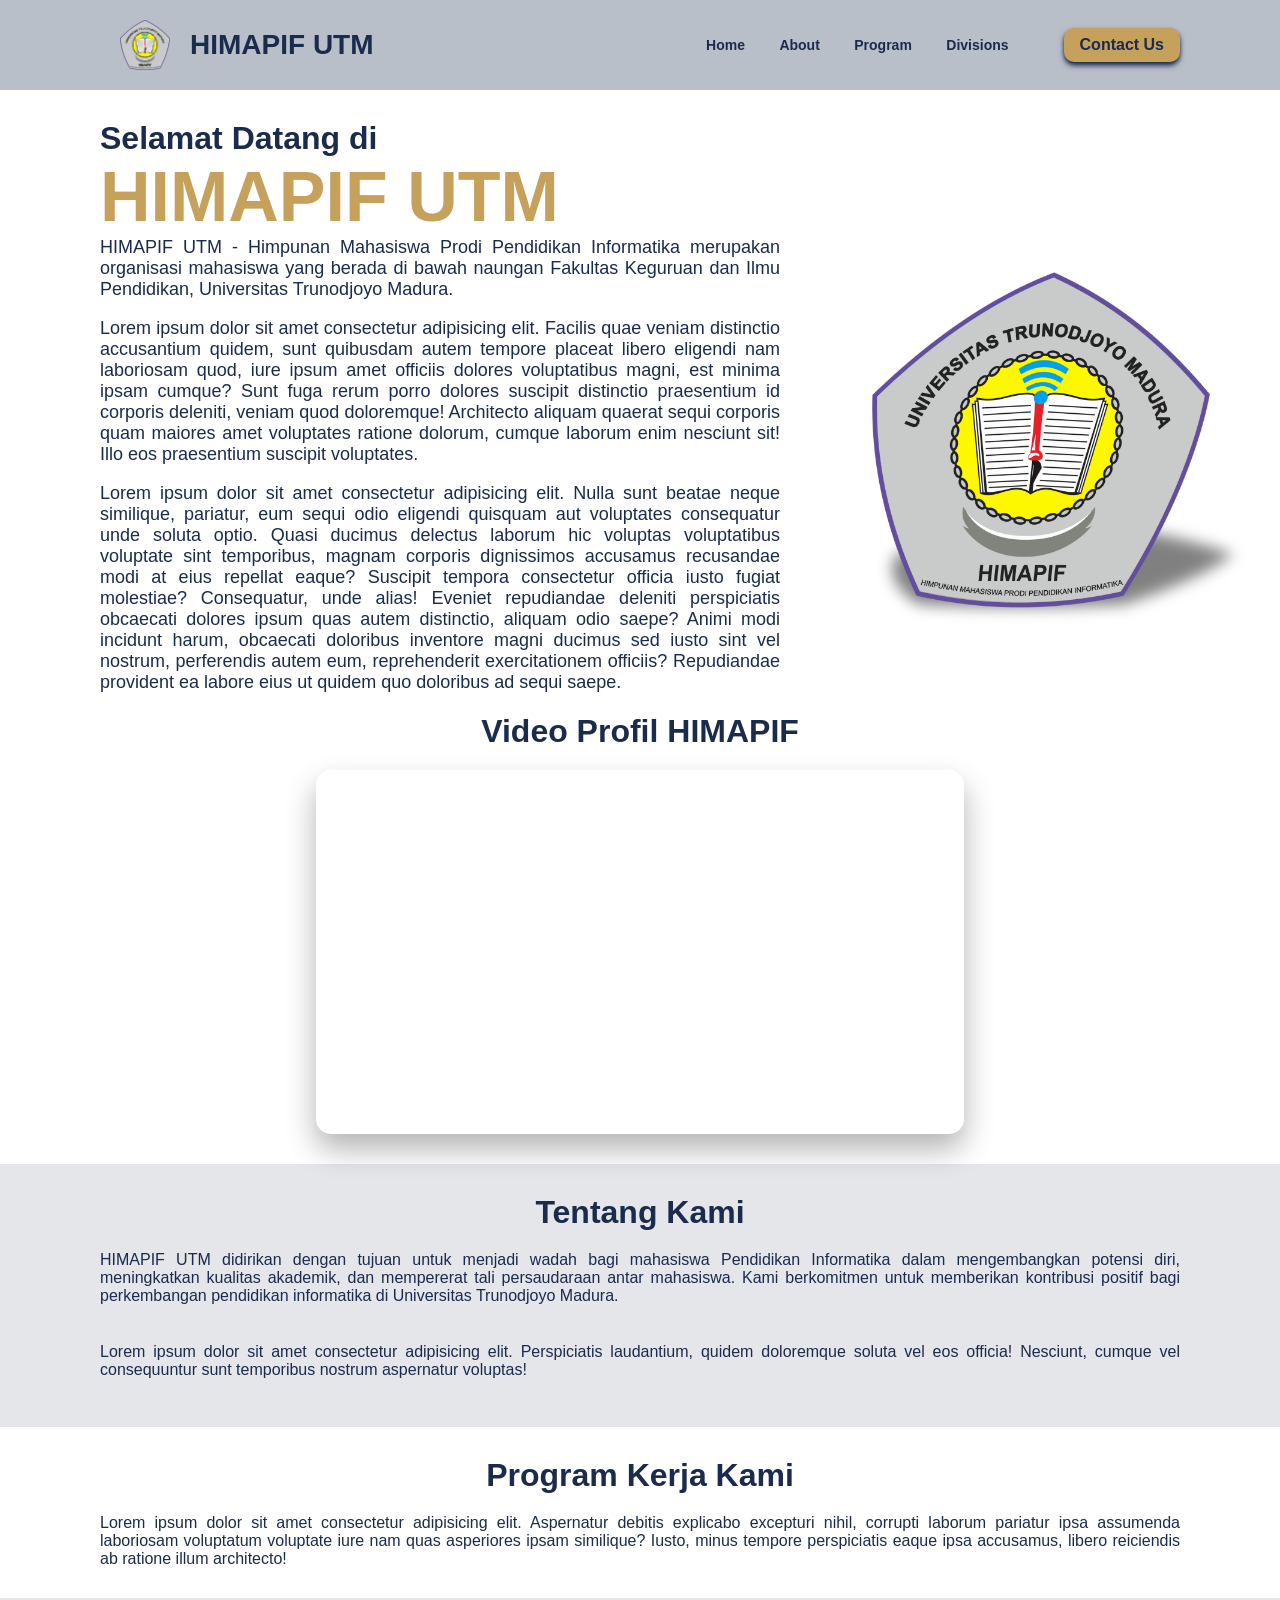
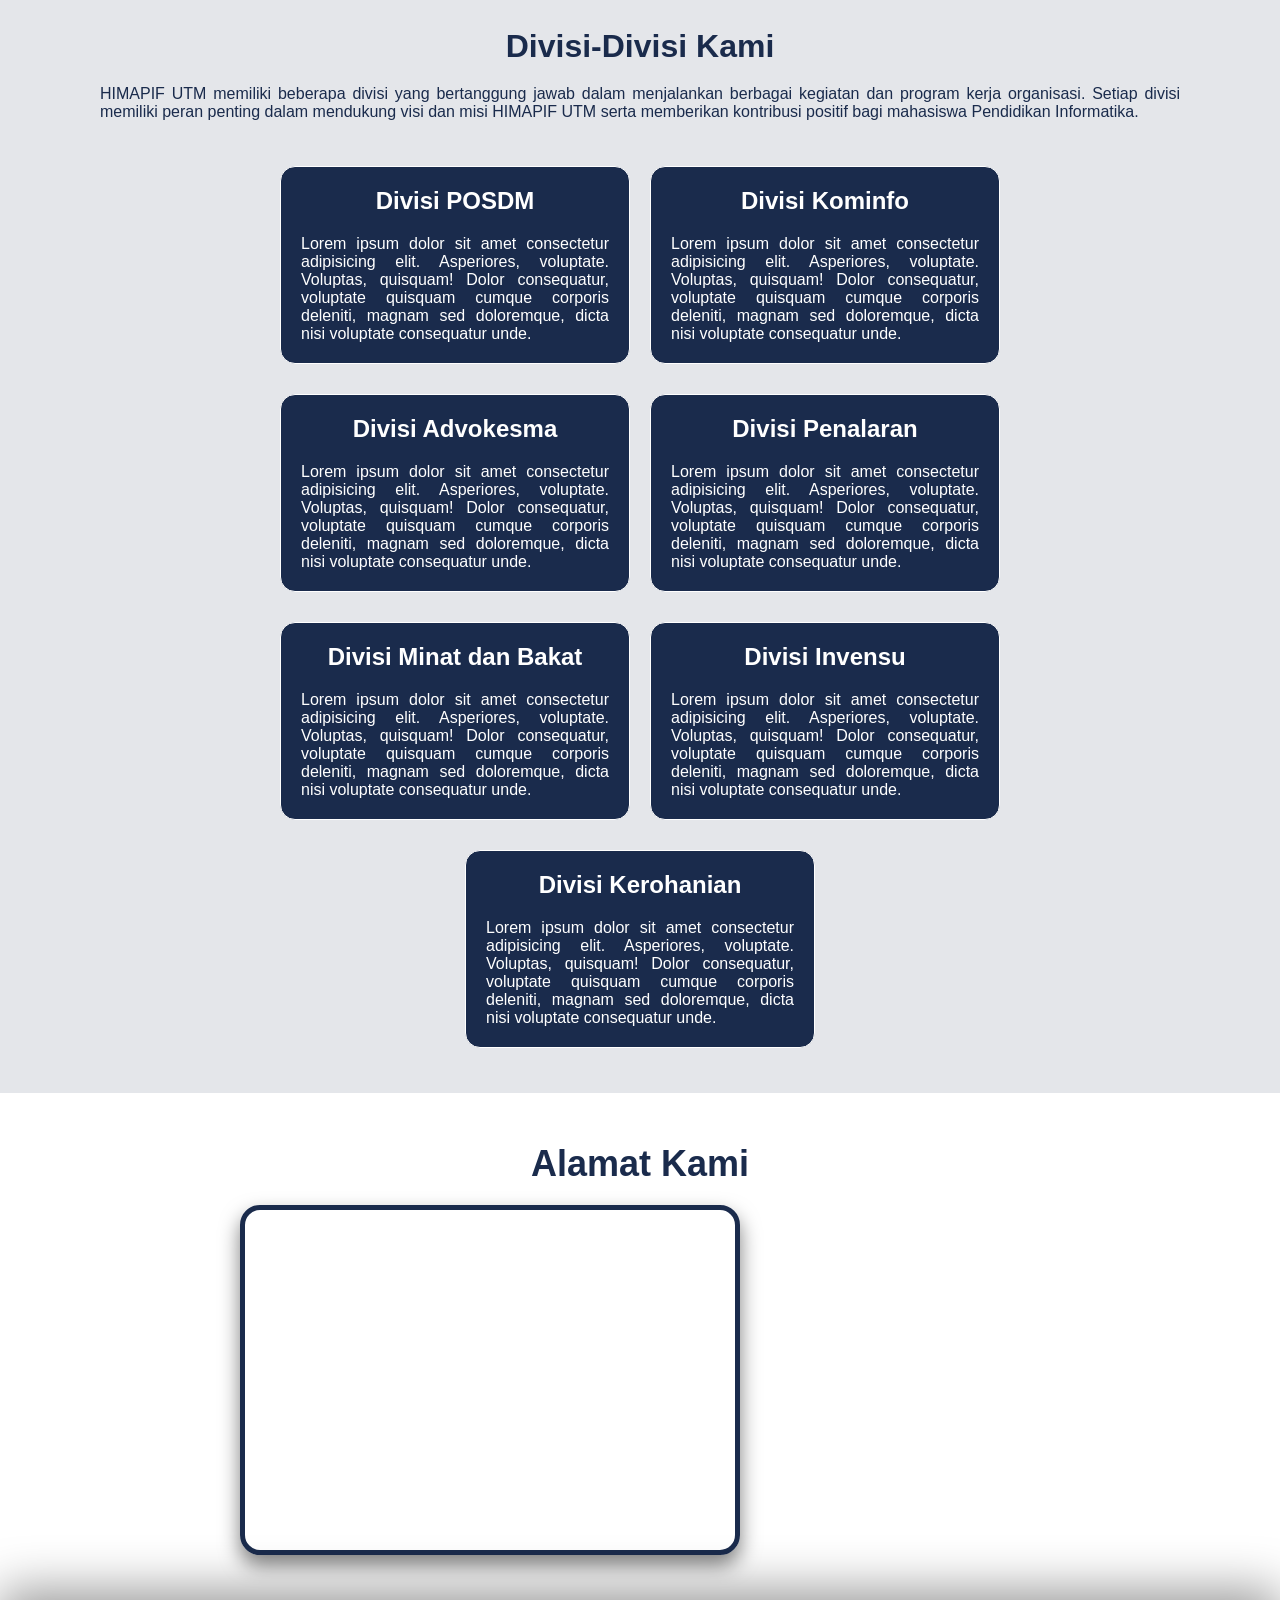
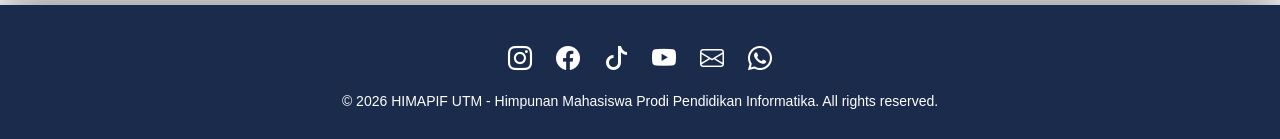
==== index.html @ b0aa42b1 "website himapif" ====
<!DOCTYPE html>
<html lang="en">

<head>
  <meta charset="UTF-8">
  <meta name="viewport" content="width=device-width, initial-scale=1.0">
  <title>HIMAPIF UTM</title>
  <link rel="icon" type="image/png" href="pict/HIMAPIF.png">
  <link rel="stylesheet" href="styles.css">
  <link rel="stylesheet" href="https://cdn.jsdelivr.net/npm/bootstrap-icons@1.13.1/font/bootstrap-icons.min.css">
</head>

<body>
  <!-- Header -->
  <header>
    <img src="pict/HIMAPIF.png" alt="Logo HIMAPIF">
    <a href="#home" class="logo">HIMAPIF UTM</a>
    <nav>
      <ul>
        <li><a href="#home">Home</a></li>
        <li><a href="#about">About</a></li>
        <li><a href="#program">Program</a></li>
        <li><a href="#division" class="li-right">Divisions</a></li>
        <i class="bi bi-list"></i>
      </ul>
    </nav>
    <a href="#contact" class="contact-btn">Contact Us</a>
  </header>

  <!-- Welcome Section -->
  <section id="home" class="sect-welcome">
    <div class="cont-welcome">
      <h1 class="welcome">Selamat Datang di</h1>
      <h1 class="main">HIMAPIF UTM</h1>
      <img src="pict/3D - HIMAPIF.png" alt="Logo HIMAPIF 3D" class="logo-3d">
      <p class="main-description">HIMAPIF UTM - Himpunan Mahasiswa Prodi Pendidikan Informatika merupakan organisasi mahasiswa yang berada di
        bawah naungan Fakultas Keguruan dan Ilmu Pendidikan, Universitas Trunodjoyo Madura. </p>
        <br>
      <p class="main-description-2">Lorem ipsum dolor sit amet consectetur adipisicing elit. Facilis quae veniam distinctio accusantium quidem,
        sunt quibusdam autem tempore placeat libero eligendi nam laboriosam quod, iure ipsum amet officiis dolores
        voluptatibus magni, est minima ipsam cumque? Sunt fuga rerum porro dolores suscipit distinctio praesentium id
        corporis deleniti, veniam quod doloremque! Architecto aliquam quaerat sequi corporis quam maiores amet
        voluptates ratione dolorum, cumque laborum enim nesciunt sit! Illo eos praesentium suscipit voluptates.</p>
        <br>
      <p>Lorem ipsum dolor sit amet consectetur adipisicing elit. Nulla sunt beatae neque similique, pariatur, eum sequi
        odio eligendi quisquam aut voluptates consequatur unde soluta optio. Quasi ducimus delectus laborum hic voluptas
        voluptatibus voluptate sint temporibus, magnam corporis dignissimos accusamus recusandae modi at eius repellat
        eaque? Suscipit tempora consectetur officia iusto fugiat molestiae? Consequatur, unde alias! Eveniet repudiandae
        deleniti perspiciatis obcaecati dolores ipsum quas autem distinctio, aliquam odio saepe? Animi modi incidunt
        harum, obcaecati doloribus inventore magni ducimus sed iusto sint vel nostrum, perferendis autem eum,
        reprehenderit exercitationem officiis? Repudiandae provident ea labore eius ut quidem quo doloribus ad sequi
        saepe.</p>
    </div>
    <div class="about-video">Video Profil HIMAPIF</div>
    <div class="video-wrapper">
      <iframe width="560" height="315" src="https://www.youtube.com/embed/bjoPemoGAP4?si=1nZbiArSZxHxD1Rm" title="YouTube video player" frameborder="0" allow="accelerometer; autoplay; clipboard-write; encrypted-media; gyroscope; picture-in-picture; web-share" referrerpolicy="strict-origin-when-cross-origin" allowfullscreen></iframe>
    </div>
  </section>

  <!-- About Section -->
  <section id="about" class="sect-about">
    <div>
      <h1 class="about">Tentang Kami</h1>
      <p>HIMAPIF UTM didirikan dengan tujuan untuk menjadi wadah bagi mahasiswa Pendidikan Informatika dalam
        mengembangkan potensi diri, meningkatkan kualitas akademik, dan mempererat tali persaudaraan antar
        mahasiswa.
        Kami berkomitmen untuk memberikan kontribusi positif bagi perkembangan pendidikan informatika di Universitas
        Trunodjoyo Madura.</p>
      <br>
      <p>Lorem ipsum dolor sit amet consectetur adipisicing elit. Perspiciatis laudantium, quidem doloremque soluta vel
        eos officia! Nesciunt, cumque vel consequuntur sunt temporibus nostrum aspernatur voluptas!</p>
      <br>
    </div>
  </section>

  <!-- Program Section -->
  <section id="program" class="sect-program">
    <div>
      <h1 class="program">Program Kerja Kami</h1>
      <p>Lorem ipsum dolor sit amet consectetur adipisicing elit. Aspernatur debitis explicabo excepturi nihil, corrupti
        laborum pariatur ipsa assumenda laboriosam voluptatum voluptate iure nam quas asperiores ipsam similique? Iusto,
        minus tempore perspiciatis eaque ipsa accusamus, libero reiciendis ab ratione illum architecto!</p>
    </div>
  </section>

  <!-- Division Section -->
   <section id="division" class="sect-division">
    <div>
      <h1 class="division">Divisi-Divisi Kami</h1>
      <p class="caption">HIMAPIF UTM memiliki beberapa divisi yang bertanggung jawab dalam menjalankan berbagai kegiatan dan program kerja
        organisasi. Setiap divisi memiliki peran penting dalam mendukung visi dan misi HIMAPIF UTM serta memberikan
        kontribusi positif bagi mahasiswa Pendidikan Informatika.</p>
    </div>
    <div class="div-1">
      <h1 class="posdm">Divisi POSDM</h1>
      <p>Lorem ipsum dolor sit amet consectetur adipisicing elit. Asperiores, voluptate. Voluptas, quisquam! Dolor
        consequatur, voluptate quisquam cumque corporis deleniti, magnam sed doloremque, dicta nisi voluptate
        consequatur unde.</p>
    </div>
    <div class="div-2">
      <h1 class="kominfo">Divisi Kominfo</h1>
      <p>Lorem ipsum dolor sit amet consectetur adipisicing elit. Asperiores, voluptate. Voluptas, quisquam! Dolor
        consequatur, voluptate quisquam cumque corporis deleniti, magnam sed doloremque, dicta nisi voluptate
        consequatur unde.</p>
    </div>
    <div class="div-3">
      <h1 class="advo">Divisi Advokesma</h1>
      <p>Lorem ipsum dolor sit amet consectetur adipisicing elit. Asperiores, voluptate. Voluptas, quisquam! Dolor
        consequatur, voluptate quisquam cumque corporis deleniti, magnam sed doloremque, dicta nisi voluptate
        consequatur unde.</p>
    </div>
    <div class="div-4">
      <h1 class="penalaran">Divisi Penalaran</h1>
      <p>Lorem ipsum dolor sit amet consectetur adipisicing elit. Asperiores, voluptate. Voluptas, quisquam! Dolor
        consequatur, voluptate quisquam cumque corporis deleniti, magnam sed doloremque, dicta nisi voluptate
        consequatur unde.</p>
    </div>
    <div class="div-5">
      <h1 class="minbat">Divisi Minat dan Bakat</h1>
      <p>Lorem ipsum dolor sit amet consectetur adipisicing elit. Asperiores, voluptate. Voluptas, quisquam! Dolor
        consequatur, voluptate quisquam cumque corporis deleniti, magnam sed doloremque, dicta nisi voluptate
        consequatur unde.</p>
    </div>
    <div class="div-6">
      <h1 class="invensu">Divisi Invensu</h1>
      <p>Lorem ipsum dolor sit amet consectetur adipisicing elit. Asperiores, voluptate. Voluptas, quisquam! Dolor
        consequatur, voluptate quisquam cumque corporis deleniti, magnam sed doloremque, dicta nisi voluptate
        consequatur unde.</p>
    </div>
    <div class="div-7">
      <h1 class="kerohanian">Divisi Kerohanian</h1>
      <p>Lorem ipsum dolor sit amet consectetur adipisicing elit. Asperiores, voluptate. Voluptas, quisquam! Dolor
        consequatur, voluptate quisquam cumque corporis deleniti, magnam sed doloremque, dicta nisi voluptate
        consequatur unde.</p>
    </div>
   </section>

   <!-- Map Section -->
   <section class="sect-map">
    <div class="alamat">Alamat Kami</div>
    <div class="map">
      <iframe src="https://www.google.com/maps/embed?pb=!1m18!1m12!1m3!1d828.3188200242006!2d112.72382217571311!3d-7.1301041566826795!2m3!1f0!2f0!3f0!3m2!1i1024!2i768!4f13.1!3m3!1m2!1s0x2dd803dc56459f99%3A0x11fbe40c51d4ec9e!2sFakultas%20Ilmu%20Pendidikan%20-%20UTM!5e0!3m2!1sid!2sid!4v1773575254423!5m2!1sid!2sid" allowfullscreen="" loading="lazy" referrerpolicy="no-referrer-when-downgrade"></iframe>
    </div>
   </section>

  <!-- Footer -->
  <footer>
    <a href="https://www.instagram.com/himapif_utm/" target="_blank" rel="noopener noreferrer">
      <i class="bi bi-instagram"></i>
    </a>
    <i class="bi bi-facebook"></i>
    <a href="https://www.tiktok.com/@himapif_utm?_r=1&_t=ZS-94fvmUnpz3i" target="_blank" rel="noopener noreferrer">
      <i class="bi bi-tiktok"></i>
    </a>
    <a href="https://www.youtube.com/@himapifutm6940" target="_blank" rel="noopener noreferrer">
      <i class="bi bi-youtube"></i>
    </a>
    <a href="https://mail.google.com/mail/u/2/#inbox" target="_blank" rel="noopener noreferrer" class="email-link">
      <i class="bi bi-envelope"></i>
    </a>
    <a href="https://wa.me/6281216814874" target="_blank" rel="noopener noreferrer" class="wa-link">
      <i class="bi bi-whatsapp"></i>
    </a>

    <p>© 2026 HIMAPIF UTM - Himpunan Mahasiswa Prodi Pendidikan Informatika. All rights reserved.</p>

  </footer>

</body>

</html>
---- styles.css ----
*,
html {
    margin: 0;
    padding: 0;
    box-sizing: border-box;
    text-decoration: none;
    scroll-behavior: smooth;
    scroll-padding-top: 100px;
    font-family: "Poppins", "Montserrat", sans-serif;
}

:root {
    --primer: #FFFFFF;
    --second: #1A2B4C;
    --accent: #C6A15B;
    --section1: #1a2b4c1e;
    --section2: #c6a15b1e;
}

body {
    margin: 0;
    color: var(--second);
    background-color: var(--primer);
    height: 100%;
}

header {
    position: fixed;
    width: 100%;
    padding: 20px 150px;
    background: rgb(26, 43, 76, 0.3);
    backdrop-filter: blur(10px);
    display: flex;
    justify-content: space-between;
    align-items: center;
    z-index: 1000;
}

img {
    width: 50px;
    height: 50px;
    margin: 10px 20px;
}

.logo {
    display: flex;
    align-items: center;
    justify-content: center;
    margin-right: auto;
    font-weight: 700;
    font-size: 30px;
    color: var(--second);
    cursor: pointer;
    transition: 300ms ease-in-out;
}

.logo:hover {
    transform: scale(1.1);
    color: var(--accent);
    /* background: linear-gradient(270deg, #C6A15B 10%, #1A2B4C 90%);
  background-clip: text;
  color: transparent; */
}

nav ul li {
    display: inline-block;
    margin: 0 15px;
}

nav ul li a {
    color: var(--second);
    font-size: 16px;
    transition: 300ms ease-in-out;
    font-weight: 600;
    border-bottom: 2px solid transparent;
}

nav ul li a:hover {
    color: var(--accent);
    border-bottom: 2px solid var(--accent);
}

nav ul i {
    display: none;
    color: var(--second);
    font-size: 30px;
    cursor: pointer;
}

.li-right {
    margin-right: 20px;
}

.contact-btn {
    margin: 0 0 0 20px;
    padding: 10px 20px;
    background-color: var(--accent);
    color: var(--second);
    font-weight: 600;
    font-size: 18px;
    border: none;
    border-radius: 10px;
    box-shadow: #1A2B4C 0px 4px 6px -1px, #1A2B4C 0px 2px 4px -1px;
    cursor: pointer;
    transition: 300ms ease-in-out;
}

.contact-btn:hover {
    background-color: var(--second);
    color: var(--accent);
    transform: scale(1.1);
    box-shadow: #C6A15B 0px 4px 6px -1px, #C6A15B 0px 2px 4px -1px;
}

/* new */

.sect-welcome {
    background-color: var(--primer);
    width: 100%;
    margin: 0 auto;
    padding: 130px 240px 50px;
}

.sect-welcome .welcome {
    font-size: 36px;
    font-weight: 700;
    color: var(--second);
}

.sect-welcome .main {
    font-size: 80px;
    font-weight: 700;
    color: var(--accent);
    transition: 500ms ease-in-out;
}

.sect-welcome .main:hover {
    color: var(--accent);
    background: linear-gradient(270deg, #C6A15B 10%, #1A2B4C 90%);
    background-clip: text;
    color: transparent;
    transform: translateX(30px);
}

.sect-welcome .logo-3d {
    width: 500px;
    height: 500px;
    margin-top: 20px;
    position: absolute;
    right: 200px;
    top: 220px;
    transition: 300ms ease-in-out;
}

.sect-welcome .logo-3d:hover {
    transform: scale(1.1);
}

.sect-welcome p {
    font-size: 18px;
    text-align: justify;
    margin-right: 500px;
    color: var(--second);
}

.sect-welcome .about-video {
        font-size: 28px;
        margin: 20px 0;
        font-weight: 700;
        text-align: center;
    }

.sect-welcome .video-wrapper {
    position: relative;
    width: 60%;
    margin: 0 auto;
    padding-bottom: 33.7%;
    overflow: hidden;
    border-radius: 15px;
    box-shadow: 0 15px 30px rgba(0, 0, 0, 0.3);
    transition: all 300ms ease-in-out;
}

.sect-welcome .video-wrapper:hover {
    transform: scale(1.05);
    box-shadow: 0 20px 40px rgba(0, 0, 0, 0.5);
}

.video-wrapper iframe {
    position: absolute;
    top: 0;
    left: 0;
    width: 100%;
    height: 100%;
    border: none;
}

.sect-about {
    background-color: var(--section1);
    width: 100%;
    margin: 0 auto;
    padding: 50px 240px;
}

.sect-about .about {
    color: var(--second);
    font-size: 36px;
    font-weight: 700;
    display: flex;
    justify-content: center;
    margin-bottom: 20px;
}

.sect-about p {
    margin-top: 20px;
    text-align: justify;
}

.sect-program {
    background-color: var(--primer);
    width: 100%;
    margin: 0 auto;
    padding: 50px 240px;
}

.sect-program .program {
    color: var(--second);
    font-size: 36px;
    font-weight: 700;
    display: flex;
    justify-content: center;
    margin-bottom: 20px;
}

.sect-program p {
    margin-top: 20px;
    text-align: justify;
}

.sect-division {
    background-color: var(--section1);
    width: 100%;
    margin: 0 auto;
    padding: 50px 240px;
    display: flex;
    justify-content: center;
    flex-wrap: wrap;

}

.sect-division .division {
    color: var(--second);
    font-size: 36px;
    font-weight: 700;
    display: flex;
    justify-content: center;
    margin-bottom: 20px;
    /* width: 100%; */
}

.sect-division .caption {
    color: var(--second);
    margin-bottom: 30px;
}

.sect-division .div-1, .sect-division .div-2, .sect-division .div-3, .sect-division .div-4, .sect-division .div-5, .sect-division .div-6, .sect-division .div-7 {
    width: 290px;
    background-color: var(--second);
    border: 1px solid var(--primer);
    border-radius: 15px;
    color: var(--primer);
    font-size: 16px;
    margin: 15px 10px;
    display: flex;
    flex-direction: column;
    padding: 20px;
    transition: all 300ms ease-in-out;
}

.sect-division .div-1:hover, .sect-division .div-2:hover, .sect-division .div-3:hover, .sect-division .div-4:hover, .sect-division .div-5:hover, .sect-division .div-6:hover, .sect-division .div-7:hover {
    background-color: var(--primer);
    border: 3px solid var(--second);
    color: var(--second);
    transform: translateY(-10px);
    box-shadow: 0 10px 20px rgba(0, 0, 0, 0.5);
}

.sect-division .posdm, .kominfo, .advo, .penalaran, .minbat, .invensu, .kerohanian {
    display: flex;
    text-align: center;
    justify-content: center;
    font-size: 24px;
    font-weight: 700;
}

.sect-division p {
    margin-top: 20px;
    text-align: justify;
}

.sect-map {
    background-color: var(--primer);
    width: 100%;
    margin: 0 auto;
    padding: 50px 240px;
}

.sect-map .alamat {
    color: var(--second);
    font-size: 36px;
    font-weight: 700;
    margin-bottom: 20px;
    display: flex;
    justify-content: center;
}

.sect-map .map iframe {
    width: 500px;
    height: 350px;
    display: flex;
    justify-content: flex-start;
    border: 5px solid var(--second);
    border-radius: 20px;
    box-shadow: 0 10px 20px rgba(0, 0, 0, 0.5);
}
/* width="600" height="450" style="border:0; */

/* new end */

.container {
    width: 100%;
    margin: 0 auto;
    padding: 130px 240px 50px;
}

.cont-welcome {
    display: flex;
    flex-direction: column;
    align-items: flex-start;
    padding: 0;
    /* gap: 20px; */
}

.container .welcome {
    font-size: 48px;
}


.container p {
    font-size: 18px;
    margin-right: 500px;
}


section .sect-program {
    background-color: var(--accent);
    width: 100%;
    margin: 0 auto;
    padding: 50px 240px;
}

footer {
    background: var(--second);
    color: white;
    text-align: center;
    font-size: 14px;
    padding: 30px;
    box-shadow: 0 -15px 50px rgba(0, 0, 0, 0.4);
}

footer i {
    color: var(--primer);
    margin: 10px;
    display: inline-block;
    font-size: 24px;
    transition: 300ms ease-in-out;
}

footer i:hover {
    color: var(--accent);
    transform: scale(1.2);
}

footer a:visited {
    color: var(--primer);
}

footer p {
    margin-top: 10px;
}


/* media queries */
/* Desktop */
@media (min-width: 1441px) {
    header {
        padding: 10px 150px;
    }

    .logo {
        font-size: 30px;
    }

    nav ul li a {
        font-size: 16px;
    }

    .contact-btn {
        padding: 10px 20px;
        font-size: 18px;
    }

    .sect-welcome {
        padding: 130px 240px 50px;
    }

    .sect-welcome .welcome {
        font-size: 36px;
    }

    .sect-welcome .main {
        font-size: 80px;
    }

    .sect-welcome .logo-3d {
        width: 500px;
        height: 500px;
        right: 200px;
        top: 220px;
    }

    .sect-welcome p {
        margin-right: 500px;
    }

    .sect-welcome .about-video {
        font-size: 28px;
        margin: 20px 0;
        font-weight: 700;
        text-align: center;
    }

    .sect-about {
        padding: 50px 240px;
    }

    .sect-about .about {
        font-size: 36px;
    }

    .sect-program {
        padding: 50px 240px;
    }

    .sect-program .program {
        font-size: 36px;
        text-align: center;
    }

    .sect-division {
        padding: 50px 240px;
    }

    .sect-division .division {
        font-size: 36px;
    }

    .sect-division .div-1, .sect-division .div-2, .sect-division .div-3, .sect-division .div-4, .sect-division .div-5, .sect-division .div-6, .sect-division .div-7 {
        width: 290px;
    }
}

/* Laptops */
@media (min-width: 1025px) and (max-width: 1440px) {
    header {
        padding: 10px 100px;
    }

    .logo {
        font-size: 28px;
    }

    nav ul li a {
        font-size: 14px;
    }

    .contact-btn {
        padding: 8px 16px;
        font-size: 16px;
    }

    .sect-welcome {
        padding: 120px 100px 30px;
    }

    .sect-welcome .welcome {
        font-size: 32px;
    }

    .sect-welcome .main {
        font-size: 70px;
    }

    .sect-welcome .logo-3d {
        width: 450px;
        height: 450px;
        right: -20px;
        top: 200px;
    }

    .sect-welcome p {
        margin-right: 400px;
    }

    .sect-welcome .about-video {
        font-size: 32px;
        margin: 20px 0;
        font-weight: 700;
        text-align: center;
    }

    .sect-about {
        padding: 30px 100px;
    }

    .sect-about .about {
        font-size: 32px;
    }

    .sect-program {
        padding: 30px 100px;
    }

    .sect-program .program {
        font-size: 32px;
        text-align: center;
    }

    .sect-division {
        padding: 30px 100px;
    }

    .sect-division .division {
        font-size: 32px;
    }

    .sect-division .div-1, .sect-division .div-2, .sect-division .div-3, .sect-division .div-4, .sect-division .div-5, .sect-division .div-6, .sect-division .div-7 {
        width: 350px;
    }
    
}

/* Tablet */
@media (min-width: 768px) and (max-width: 1024px) {
    header {
        padding: 10px 50px;
    }

    .logo {
        font-size: 24px;
    }

    nav ul li a {
        display: none;
    }

    nav ul i {
        display: block;
        display: flex;
        justify-content: center;
        align-items: center;
        padding-bottom: 30px;
        transition: all 300ms ease-in-out;
    }

    nav ul i:hover {
        color: var(--accent);
    }

    .contact-btn {
        display: none;
    }

    .sect-welcome {
        padding: 100px 50px 30px;
    }

    .sect-welcome .welcome {
        font-size: 28px;
    }

    .sect-welcome .main {
        font-size: 60px;
    }

    .sect-welcome .logo-3d {
        width: 400px;
        height: 400px;
        right: -30px;
        top: 150px;
    }

    .sect-welcome .main-description,
    .sect-welcome .main-description-2 {
        margin-right: 350px;
    }

    .sect-welcome p {
        margin-right: 0;
    }

    .sect-welcome .about-video {
        font-size: 28px;
        margin: 20px 0;
        font-weight: 700;
        text-align: center;
    }

    .sect-about {
        padding: 30px 50px;
    }

    .sect-about .about {
        font-size: 28px;
    }

    .sect-program {
        padding: 30px 50px;
    }

    .sect-program .program {
        font-size: 28px;
        text-align: center;
    }

    .sect-division {
        padding: 30px 50px;
    }

    .sect-division .division {
        font-size: 28px;
    }

    .sect-division .div-1, .sect-division .div-2, .sect-division .div-3, .sect-division .div-4, .sect-division .div-5, .sect-division .div-6, .sect-division .div-7 {
        width: 400px;
    }

    .footer {
        padding: 20px;
    }
}

/* Mobile */
@media (max-width: 767px) {
    header {
        padding: 10px 20px;
    }

    .logo {
        font-size: 25px;
    }

    nav ul li a {
        display: none;
    }

    nav ul i {
        display: block;
        display: flex;
        justify-content: center;
        align-items: center;
        transition: all 300ms ease-in-out;
        padding-bottom: 30px;
    }

    nav ul i:hover {
        color: var(--accent);
    }

    .contact-btn {
        display: none;
    }

    .sect-welcome {
        padding: 120px 20px 30px;
    }

    .sect-welcome .welcome {
        font-size: 24px;
    }

    .sect-welcome .main {
        font-size: 50px;
    }

    .sect-welcome .logo-3d {
        width: 300px;
        height: 300px;
        right: -40px;
        top: 100px;
    }

    .sect-welcome p {
        margin-right: 0;
    }

    .sect-welcome .main-description {
        margin-right: 300px;
    }

    .sect-welcome .about-video {
        font-size: 24px;
        margin: 20px 0;
        font-weight: 700;
        text-align: center;
    }

    .sect-about {
        padding: 20px;
    }

    .sect-about .about {
        font-size: 24px;
    }

    .sect-program {
        padding: 20px;
    }

    .sect-program .program {
        font-size: 24px;
        text-align: center;
    }

    .sect-division {
        padding: 20px;
    }

    .sect-division .division {
        font-size: 24px;
        text-align: center;
    }
    .sect-division .div-1, .sect-division .div-2, .sect-division .div-3, .sect-division .div-4, .sect-division .div-5, .sect-division .div-6, .sect-division .div-7 {
        width: 100%;
    }

    .sect-map {
        padding: 20px;
    }

    .sect-map .alamat {
        font-size: 24px;
        text-align: center;
    }

    .sect-map .map iframe {
        width: 100%;
        height: 300px;
    }

    .footer {
        padding: 20px;
    }
}
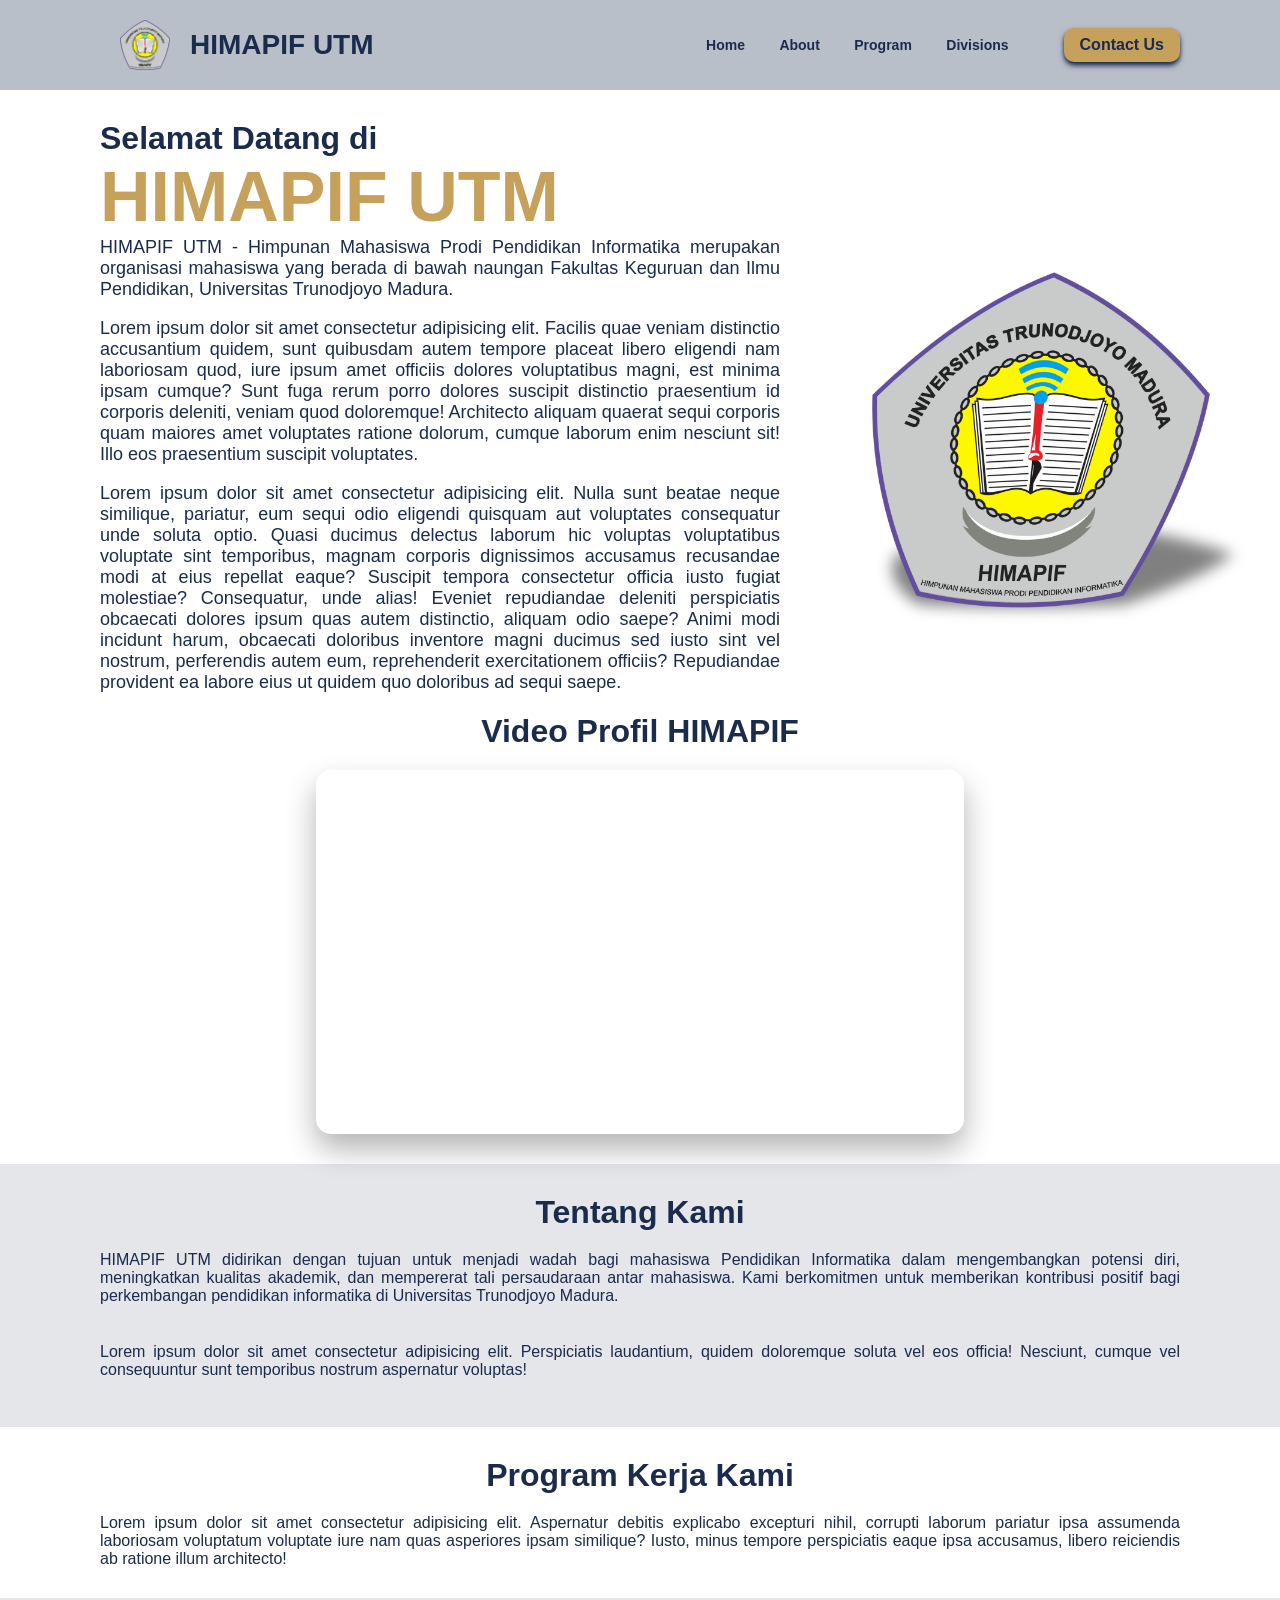
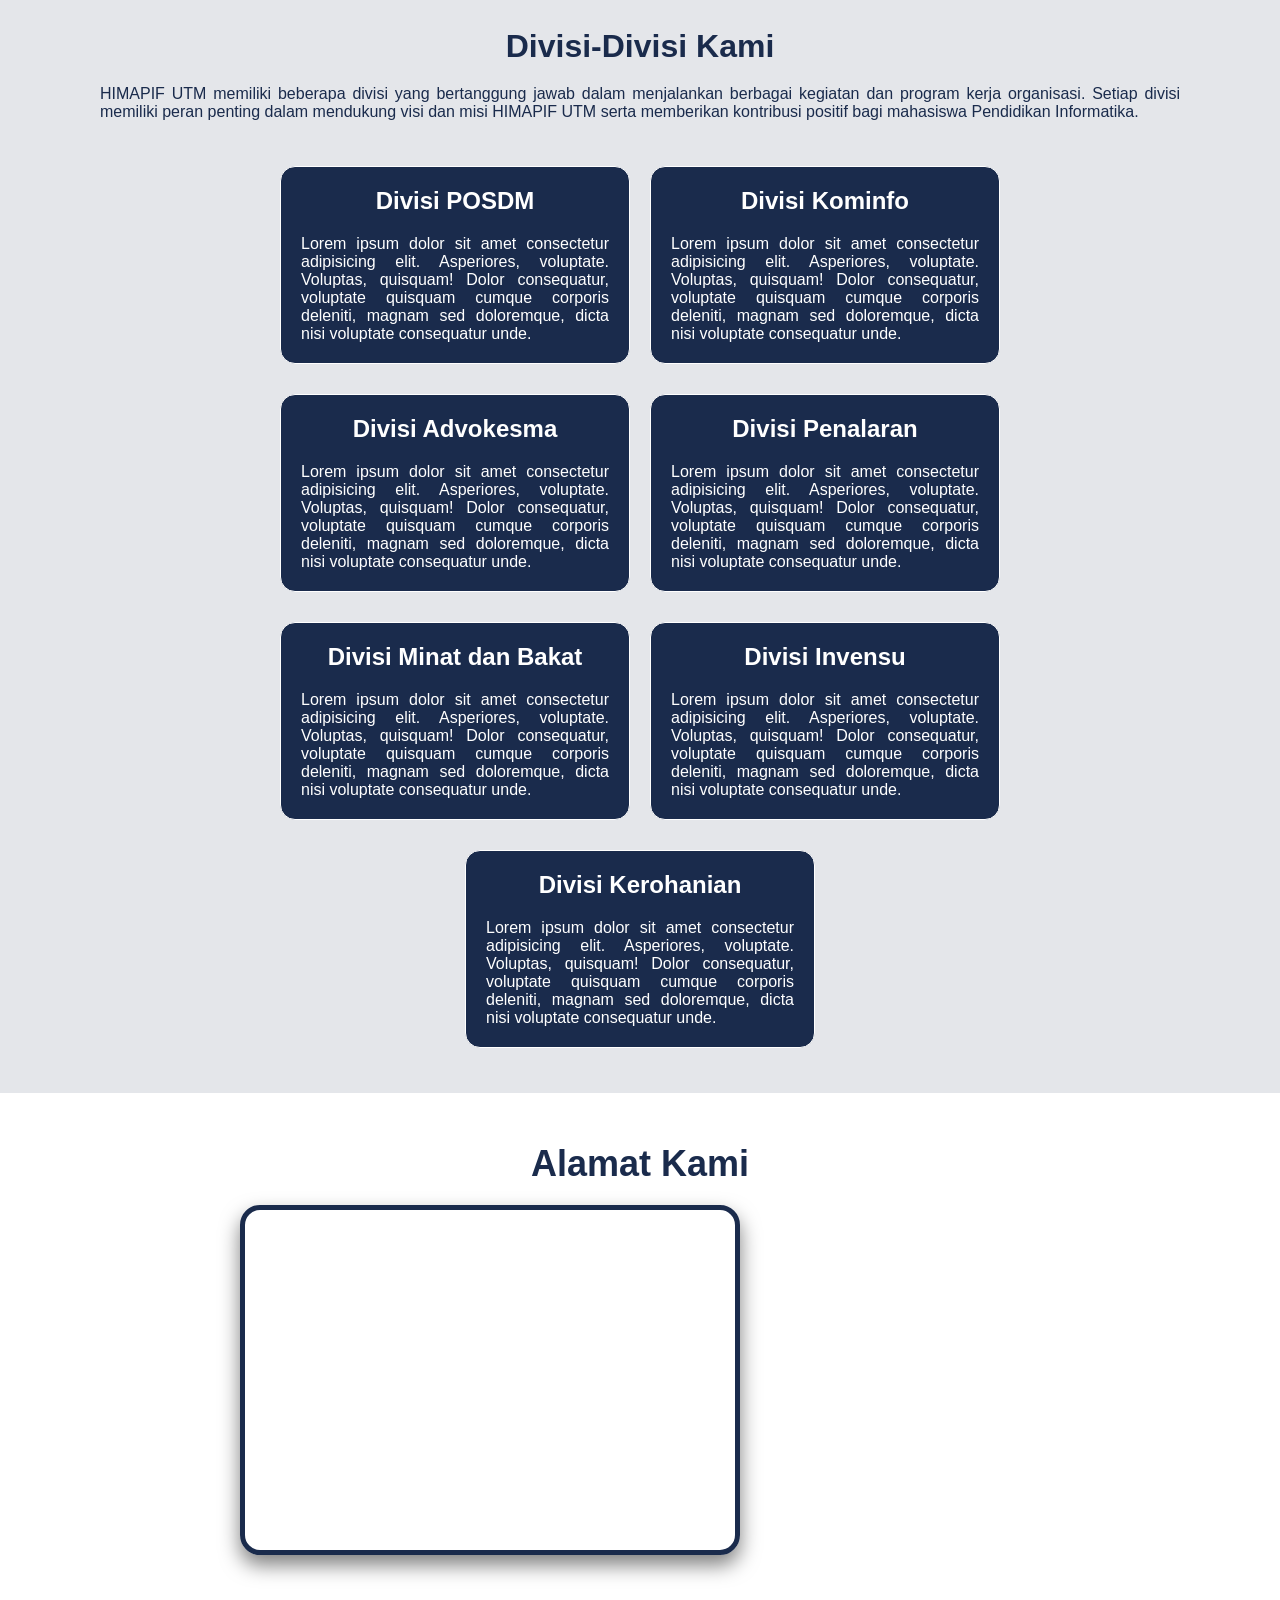
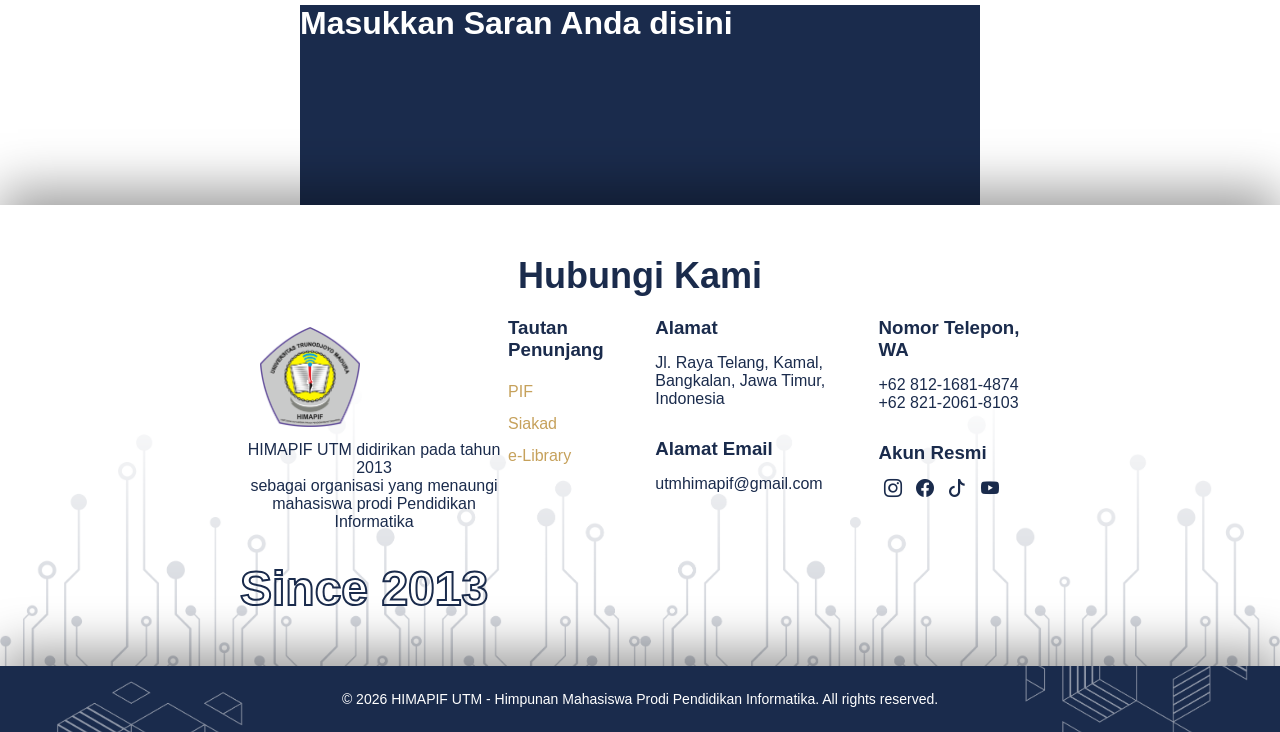
==== commit 05e2d20d: "Add files via upload" ====
--- a/index.html
+++ b/index.html
@@ -1,171 +1,234 @@
-<!DOCTYPE html>
-<html lang="en">
-
-<head>
-  <meta charset="UTF-8">
-  <meta name="viewport" content="width=device-width, initial-scale=1.0">
-  <title>HIMAPIF UTM</title>
-  <link rel="icon" type="image/png" href="pict/HIMAPIF.png">
-  <link rel="stylesheet" href="styles.css">
-  <link rel="stylesheet" href="https://cdn.jsdelivr.net/npm/bootstrap-icons@1.13.1/font/bootstrap-icons.min.css">
-</head>
-
-<body>
-  <!-- Header -->
-  <header>
-    <img src="pict/HIMAPIF.png" alt="Logo HIMAPIF">
-    <a href="#home" class="logo">HIMAPIF UTM</a>
-    <nav>
-      <ul>
-        <li><a href="#home">Home</a></li>
-        <li><a href="#about">About</a></li>
-        <li><a href="#program">Program</a></li>
-        <li><a href="#division" class="li-right">Divisions</a></li>
-        <i class="bi bi-list"></i>
-      </ul>
-    </nav>
-    <a href="#contact" class="contact-btn">Contact Us</a>
-  </header>
-
-  <!-- Welcome Section -->
-  <section id="home" class="sect-welcome">
-    <div class="cont-welcome">
-      <h1 class="welcome">Selamat Datang di</h1>
-      <h1 class="main">HIMAPIF UTM</h1>
-      <img src="pict/3D - HIMAPIF.png" alt="Logo HIMAPIF 3D" class="logo-3d">
-      <p class="main-description">HIMAPIF UTM - Himpunan Mahasiswa Prodi Pendidikan Informatika merupakan organisasi mahasiswa yang berada di
-        bawah naungan Fakultas Keguruan dan Ilmu Pendidikan, Universitas Trunodjoyo Madura. </p>
-        <br>
-      <p class="main-description-2">Lorem ipsum dolor sit amet consectetur adipisicing elit. Facilis quae veniam distinctio accusantium quidem,
-        sunt quibusdam autem tempore placeat libero eligendi nam laboriosam quod, iure ipsum amet officiis dolores
-        voluptatibus magni, est minima ipsam cumque? Sunt fuga rerum porro dolores suscipit distinctio praesentium id
-        corporis deleniti, veniam quod doloremque! Architecto aliquam quaerat sequi corporis quam maiores amet
-        voluptates ratione dolorum, cumque laborum enim nesciunt sit! Illo eos praesentium suscipit voluptates.</p>
-        <br>
-      <p>Lorem ipsum dolor sit amet consectetur adipisicing elit. Nulla sunt beatae neque similique, pariatur, eum sequi
-        odio eligendi quisquam aut voluptates consequatur unde soluta optio. Quasi ducimus delectus laborum hic voluptas
-        voluptatibus voluptate sint temporibus, magnam corporis dignissimos accusamus recusandae modi at eius repellat
-        eaque? Suscipit tempora consectetur officia iusto fugiat molestiae? Consequatur, unde alias! Eveniet repudiandae
-        deleniti perspiciatis obcaecati dolores ipsum quas autem distinctio, aliquam odio saepe? Animi modi incidunt
-        harum, obcaecati doloribus inventore magni ducimus sed iusto sint vel nostrum, perferendis autem eum,
-        reprehenderit exercitationem officiis? Repudiandae provident ea labore eius ut quidem quo doloribus ad sequi
-        saepe.</p>
-    </div>
-    <div class="about-video">Video Profil HIMAPIF</div>
-    <div class="video-wrapper">
-      <iframe width="560" height="315" src="https://www.youtube.com/embed/bjoPemoGAP4?si=1nZbiArSZxHxD1Rm" title="YouTube video player" frameborder="0" allow="accelerometer; autoplay; clipboard-write; encrypted-media; gyroscope; picture-in-picture; web-share" referrerpolicy="strict-origin-when-cross-origin" allowfullscreen></iframe>
-    </div>
-  </section>
-
-  <!-- About Section -->
-  <section id="about" class="sect-about">
-    <div>
-      <h1 class="about">Tentang Kami</h1>
-      <p>HIMAPIF UTM didirikan dengan tujuan untuk menjadi wadah bagi mahasiswa Pendidikan Informatika dalam
-        mengembangkan potensi diri, meningkatkan kualitas akademik, dan mempererat tali persaudaraan antar
-        mahasiswa.
-        Kami berkomitmen untuk memberikan kontribusi positif bagi perkembangan pendidikan informatika di Universitas
-        Trunodjoyo Madura.</p>
-      <br>
-      <p>Lorem ipsum dolor sit amet consectetur adipisicing elit. Perspiciatis laudantium, quidem doloremque soluta vel
-        eos officia! Nesciunt, cumque vel consequuntur sunt temporibus nostrum aspernatur voluptas!</p>
-      <br>
-    </div>
-  </section>
-
-  <!-- Program Section -->
-  <section id="program" class="sect-program">
-    <div>
-      <h1 class="program">Program Kerja Kami</h1>
-      <p>Lorem ipsum dolor sit amet consectetur adipisicing elit. Aspernatur debitis explicabo excepturi nihil, corrupti
-        laborum pariatur ipsa assumenda laboriosam voluptatum voluptate iure nam quas asperiores ipsam similique? Iusto,
-        minus tempore perspiciatis eaque ipsa accusamus, libero reiciendis ab ratione illum architecto!</p>
-    </div>
-  </section>
-
-  <!-- Division Section -->
-   <section id="division" class="sect-division">
-    <div>
-      <h1 class="division">Divisi-Divisi Kami</h1>
-      <p class="caption">HIMAPIF UTM memiliki beberapa divisi yang bertanggung jawab dalam menjalankan berbagai kegiatan dan program kerja
-        organisasi. Setiap divisi memiliki peran penting dalam mendukung visi dan misi HIMAPIF UTM serta memberikan
-        kontribusi positif bagi mahasiswa Pendidikan Informatika.</p>
-    </div>
-    <div class="div-1">
-      <h1 class="posdm">Divisi POSDM</h1>
-      <p>Lorem ipsum dolor sit amet consectetur adipisicing elit. Asperiores, voluptate. Voluptas, quisquam! Dolor
-        consequatur, voluptate quisquam cumque corporis deleniti, magnam sed doloremque, dicta nisi voluptate
-        consequatur unde.</p>
-    </div>
-    <div class="div-2">
-      <h1 class="kominfo">Divisi Kominfo</h1>
-      <p>Lorem ipsum dolor sit amet consectetur adipisicing elit. Asperiores, voluptate. Voluptas, quisquam! Dolor
-        consequatur, voluptate quisquam cumque corporis deleniti, magnam sed doloremque, dicta nisi voluptate
-        consequatur unde.</p>
-    </div>
-    <div class="div-3">
-      <h1 class="advo">Divisi Advokesma</h1>
-      <p>Lorem ipsum dolor sit amet consectetur adipisicing elit. Asperiores, voluptate. Voluptas, quisquam! Dolor
-        consequatur, voluptate quisquam cumque corporis deleniti, magnam sed doloremque, dicta nisi voluptate
-        consequatur unde.</p>
-    </div>
-    <div class="div-4">
-      <h1 class="penalaran">Divisi Penalaran</h1>
-      <p>Lorem ipsum dolor sit amet consectetur adipisicing elit. Asperiores, voluptate. Voluptas, quisquam! Dolor
-        consequatur, voluptate quisquam cumque corporis deleniti, magnam sed doloremque, dicta nisi voluptate
-        consequatur unde.</p>
-    </div>
-    <div class="div-5">
-      <h1 class="minbat">Divisi Minat dan Bakat</h1>
-      <p>Lorem ipsum dolor sit amet consectetur adipisicing elit. Asperiores, voluptate. Voluptas, quisquam! Dolor
-        consequatur, voluptate quisquam cumque corporis deleniti, magnam sed doloremque, dicta nisi voluptate
-        consequatur unde.</p>
-    </div>
-    <div class="div-6">
-      <h1 class="invensu">Divisi Invensu</h1>
-      <p>Lorem ipsum dolor sit amet consectetur adipisicing elit. Asperiores, voluptate. Voluptas, quisquam! Dolor
-        consequatur, voluptate quisquam cumque corporis deleniti, magnam sed doloremque, dicta nisi voluptate
-        consequatur unde.</p>
-    </div>
-    <div class="div-7">
-      <h1 class="kerohanian">Divisi Kerohanian</h1>
-      <p>Lorem ipsum dolor sit amet consectetur adipisicing elit. Asperiores, voluptate. Voluptas, quisquam! Dolor
-        consequatur, voluptate quisquam cumque corporis deleniti, magnam sed doloremque, dicta nisi voluptate
-        consequatur unde.</p>
-    </div>
-   </section>
-
-   <!-- Map Section -->
-   <section class="sect-map">
-    <div class="alamat">Alamat Kami</div>
-    <div class="map">
-      <iframe src="https://www.google.com/maps/embed?pb=!1m18!1m12!1m3!1d828.3188200242006!2d112.72382217571311!3d-7.1301041566826795!2m3!1f0!2f0!3f0!3m2!1i1024!2i768!4f13.1!3m3!1m2!1s0x2dd803dc56459f99%3A0x11fbe40c51d4ec9e!2sFakultas%20Ilmu%20Pendidikan%20-%20UTM!5e0!3m2!1sid!2sid!4v1773575254423!5m2!1sid!2sid" allowfullscreen="" loading="lazy" referrerpolicy="no-referrer-when-downgrade"></iframe>
-    </div>
-   </section>
-
-  <!-- Footer -->
-  <footer>
-    <a href="https://www.instagram.com/himapif_utm/" target="_blank" rel="noopener noreferrer">
-      <i class="bi bi-instagram"></i>
-    </a>
-    <i class="bi bi-facebook"></i>
-    <a href="https://www.tiktok.com/@himapif_utm?_r=1&_t=ZS-94fvmUnpz3i" target="_blank" rel="noopener noreferrer">
-      <i class="bi bi-tiktok"></i>
-    </a>
-    <a href="https://www.youtube.com/@himapifutm6940" target="_blank" rel="noopener noreferrer">
-      <i class="bi bi-youtube"></i>
-    </a>
-    <a href="https://mail.google.com/mail/u/2/#inbox" target="_blank" rel="noopener noreferrer" class="email-link">
-      <i class="bi bi-envelope"></i>
-    </a>
-    <a href="https://wa.me/6281216814874" target="_blank" rel="noopener noreferrer" class="wa-link">
-      <i class="bi bi-whatsapp"></i>
-    </a>
-
-    <p>© 2026 HIMAPIF UTM - Himpunan Mahasiswa Prodi Pendidikan Informatika. All rights reserved.</p>
-
-  </footer>
-
-</body>
-
+<!DOCTYPE html>
+<html lang="en">
+
+<head>
+  <meta charset="UTF-8">
+  <meta name="viewport" content="width=device-width, initial-scale=1.0">
+  <title>HIMAPIF UTM</title>
+  <link rel="icon" type="image/png" href="pict/HIMAPIF.png">
+  <link rel="stylesheet" href="styles.css">
+  <link rel="stylesheet" href="https://cdn.jsdelivr.net/npm/bootstrap-icons@1.13.1/font/bootstrap-icons.min.css">
+</head>
+
+<body>
+  <!-- Header -->
+  <header>
+    <img src="pict/HIMAPIF.png" alt="Logo HIMAPIF">
+    <a href="#home" class="logo">HIMAPIF UTM</a>
+    <nav>
+      <ul>
+        <li><a href="#home">Home</a></li>
+        <li><a href="#about">About</a></li>
+        <li><a href="#program">Program</a></li>
+        <li><a href="#division" class="li-right">Divisions</a></li>
+        <i class="bi bi-list"></i>
+      </ul>
+    </nav>
+    <a href="#contact" class="contact-btn">Contact Us</a>
+  </header>
+
+  <!-- Welcome Section -->
+  <section id="home" class="sect-welcome">
+    <div class="cont-welcome">
+      <h1 class="welcome">Selamat Datang di</h1>
+      <h1 class="main">HIMAPIF UTM</h1>
+      <img src="pict/3D - HIMAPIF.png" alt="Logo HIMAPIF 3D" class="logo-3d">
+      <p class="main-description">HIMAPIF UTM - Himpunan Mahasiswa Prodi Pendidikan Informatika merupakan organisasi
+        mahasiswa yang berada di
+        bawah naungan Fakultas Keguruan dan Ilmu Pendidikan, Universitas Trunodjoyo Madura. </p>
+      <br>
+      <p class="main-description-2">Lorem ipsum dolor sit amet consectetur adipisicing elit. Facilis quae veniam
+        distinctio accusantium quidem,
+        sunt quibusdam autem tempore placeat libero eligendi nam laboriosam quod, iure ipsum amet officiis dolores
+        voluptatibus magni, est minima ipsam cumque? Sunt fuga rerum porro dolores suscipit distinctio praesentium id
+        corporis deleniti, veniam quod doloremque! Architecto aliquam quaerat sequi corporis quam maiores amet
+        voluptates ratione dolorum, cumque laborum enim nesciunt sit! Illo eos praesentium suscipit voluptates.</p>
+      <br>
+      <p>Lorem ipsum dolor sit amet consectetur adipisicing elit. Nulla sunt beatae neque similique, pariatur, eum sequi
+        odio eligendi quisquam aut voluptates consequatur unde soluta optio. Quasi ducimus delectus laborum hic voluptas
+        voluptatibus voluptate sint temporibus, magnam corporis dignissimos accusamus recusandae modi at eius repellat
+        eaque? Suscipit tempora consectetur officia iusto fugiat molestiae? Consequatur, unde alias! Eveniet repudiandae
+        deleniti perspiciatis obcaecati dolores ipsum quas autem distinctio, aliquam odio saepe? Animi modi incidunt
+        harum, obcaecati doloribus inventore magni ducimus sed iusto sint vel nostrum, perferendis autem eum,
+        reprehenderit exercitationem officiis? Repudiandae provident ea labore eius ut quidem quo doloribus ad sequi
+        saepe.</p>
+    </div>
+    <div class="about-video">Video Profil HIMAPIF</div>
+    <div class="video-wrapper">
+      <iframe width="560" height="315" src="https://www.youtube.com/embed/bjoPemoGAP4?si=1nZbiArSZxHxD1Rm"
+        title="YouTube video player" frameborder="0"
+        allow="accelerometer; autoplay; clipboard-write; encrypted-media; gyroscope; picture-in-picture; web-share"
+        referrerpolicy="strict-origin-when-cross-origin" allowfullscreen></iframe>
+    </div>
+  </section>
+
+  <!-- About Section -->
+  <section id="about" class="sect-about">
+    <div>
+      <h1 class="about">Tentang Kami</h1>
+      <p>HIMAPIF UTM didirikan dengan tujuan untuk menjadi wadah bagi mahasiswa Pendidikan Informatika dalam
+        mengembangkan potensi diri, meningkatkan kualitas akademik, dan mempererat tali persaudaraan antar
+        mahasiswa.
+        Kami berkomitmen untuk memberikan kontribusi positif bagi perkembangan pendidikan informatika di Universitas
+        Trunodjoyo Madura.</p>
+      <br>
+      <p>Lorem ipsum dolor sit amet consectetur adipisicing elit. Perspiciatis laudantium, quidem doloremque soluta vel
+        eos officia! Nesciunt, cumque vel consequuntur sunt temporibus nostrum aspernatur voluptas!</p>
+      <br>
+    </div>
+  </section>
+
+  <!-- Program Section -->
+  <section id="program" class="sect-program">
+    <div>
+      <h1 class="program">Program Kerja Kami</h1>
+      <p>Lorem ipsum dolor sit amet consectetur adipisicing elit. Aspernatur debitis explicabo excepturi nihil, corrupti
+        laborum pariatur ipsa assumenda laboriosam voluptatum voluptate iure nam quas asperiores ipsam similique? Iusto,
+        minus tempore perspiciatis eaque ipsa accusamus, libero reiciendis ab ratione illum architecto!</p>
+    </div>
+  </section>
+
+  <!-- Division Section -->
+  <section id="division" class="sect-division">
+    <div>
+      <h1 class="division">Divisi-Divisi Kami</h1>
+      <p class="caption">HIMAPIF UTM memiliki beberapa divisi yang bertanggung jawab dalam menjalankan berbagai kegiatan
+        dan program kerja
+        organisasi. Setiap divisi memiliki peran penting dalam mendukung visi dan misi HIMAPIF UTM serta memberikan
+        kontribusi positif bagi mahasiswa Pendidikan Informatika.</p>
+    </div>
+    <div class="div-1">
+      <h1 class="posdm">Divisi POSDM</h1>
+      <p>Lorem ipsum dolor sit amet consectetur adipisicing elit. Asperiores, voluptate. Voluptas, quisquam! Dolor
+        consequatur, voluptate quisquam cumque corporis deleniti, magnam sed doloremque, dicta nisi voluptate
+        consequatur unde.</p>
+    </div>
+    <div class="div-2">
+      <h1 class="kominfo">Divisi Kominfo</h1>
+      <p>Lorem ipsum dolor sit amet consectetur adipisicing elit. Asperiores, voluptate. Voluptas, quisquam! Dolor
+        consequatur, voluptate quisquam cumque corporis deleniti, magnam sed doloremque, dicta nisi voluptate
+        consequatur unde.</p>
+    </div>
+    <div class="div-3">
+      <h1 class="advo">Divisi Advokesma</h1>
+      <p>Lorem ipsum dolor sit amet consectetur adipisicing elit. Asperiores, voluptate. Voluptas, quisquam! Dolor
+        consequatur, voluptate quisquam cumque corporis deleniti, magnam sed doloremque, dicta nisi voluptate
+        consequatur unde.</p>
+    </div>
+    <div class="div-4">
+      <h1 class="penalaran">Divisi Penalaran</h1>
+      <p>Lorem ipsum dolor sit amet consectetur adipisicing elit. Asperiores, voluptate. Voluptas, quisquam! Dolor
+        consequatur, voluptate quisquam cumque corporis deleniti, magnam sed doloremque, dicta nisi voluptate
+        consequatur unde.</p>
+    </div>
+    <div class="div-5">
+      <h1 class="minbat">Divisi Minat dan Bakat</h1>
+      <p>Lorem ipsum dolor sit amet consectetur adipisicing elit. Asperiores, voluptate. Voluptas, quisquam! Dolor
+        consequatur, voluptate quisquam cumque corporis deleniti, magnam sed doloremque, dicta nisi voluptate
+        consequatur unde.</p>
+    </div>
+    <div class="div-6">
+      <h1 class="invensu">Divisi Invensu</h1>
+      <p>Lorem ipsum dolor sit amet consectetur adipisicing elit. Asperiores, voluptate. Voluptas, quisquam! Dolor
+        consequatur, voluptate quisquam cumque corporis deleniti, magnam sed doloremque, dicta nisi voluptate
+        consequatur unde.</p>
+    </div>
+    <div class="div-7">
+      <h1 class="kerohanian">Divisi Kerohanian</h1>
+      <p>Lorem ipsum dolor sit amet consectetur adipisicing elit. Asperiores, voluptate. Voluptas, quisquam! Dolor
+        consequatur, voluptate quisquam cumque corporis deleniti, magnam sed doloremque, dicta nisi voluptate
+        consequatur unde.</p>
+    </div>
+  </section>
+
+  <!-- Map Section -->
+  <section class="sect-map">
+    <div class="alamat">Alamat Kami</div>
+    <div class="map">
+      <iframe
+        src="https://www.google.com/maps/embed?pb=!1m18!1m12!1m3!1d828.3188200242006!2d112.72382217571311!3d-7.1301041566826795!2m3!1f0!2f0!3f0!3m2!1i1024!2i768!4f13.1!3m3!1m2!1s0x2dd803dc56459f99%3A0x11fbe40c51d4ec9e!2sFakultas%20Ilmu%20Pendidikan%20-%20UTM!5e0!3m2!1sid!2sid!4v1773575254423!5m2!1sid!2sid"
+        allowfullscreen="" loading="lazy" referrerpolicy="no-referrer-when-downgrade"></iframe>
+    </div>
+  </section>
+
+  <div class="saran">
+    <h1>Masukkan Saran Anda disini</h1>
+  </div>
+  
+  <!-- Contact Section -->
+  <section class="sect-contact">
+    <h1 class="contact">Hubungi Kami</h1>
+    <div class="div-contact">
+      <div>
+      <div class="logo-contact">
+        <img src="pict/HIMAPIF.png" alt="Logo HIMAPIF">
+        <p>HIMAPIF UTM didirikan pada tahun 2013
+          <br>sebagai organisasi yang menaungi
+          <br>mahasiswa prodi Pendidikan Informatika
+        </p>
+      </div>
+      <div class="since">
+        <h1>Since 2013</h1>
+        <!-- <h2>2026</h2> -->
+      </div>
+      </div>
+      <div class="tautan">
+        <h3>Tautan Penunjang</h3>
+        <div class="tautan-kontak">
+          <a href="https://pif.trunojoyo.ac.id/" target="_blank" rel="noopener noreferrer">PIF</a>
+          <a href="https://siakad.trunojoyo.ac.id/" target="_blank" rel="noopener noreferrer">Siakad</a>
+          <a href="https://library.trunojoyo.ac.id/elib/" target="_blank" rel="noopener noreferrer">e-Library</a>
+        </div>
+      </div>
+      <div>
+        <div class="lokasi">
+          <h3>Alamat</h3>
+          <p>Jl. Raya Telang, Kamal,
+            <br>
+            Bangkalan, Jawa Timur, Indonesia</p>
+        </div>
+        <div class="email">
+          <h3>Alamat Email</h3>
+          <a href="mailto:utmhimapi@gmail.com" target="_blank" rel="noopener noreferrer">utmhimapif@gmail.com</a>
+        </div>
+      </div>
+      <div>
+        <div class="telepon">
+          <h3>Nomor Telepon, WA</h3>
+          <div><a href="https://wa.me/6281216814874" target="_blank" rel="noopener noreferrer">+62 812-1681-4874</a></div>
+          <div><a href="https://wa.me/6282120618103" target="_blank" rel="noopener noreferrer">+62 821-2061-8103</a></div>
+        </div>
+        <div class="akun-resmi">
+          <h3>Akun Resmi</h3>
+          <div class="sosmed">
+            <div class="sosmed-1">
+              <a href="https://www.instagram.com/himapif_utm/" target="_blank" rel="noopener noreferrer">
+                <i class="bi bi-instagram"></i>
+              </a>
+              <a href="https://www.facebook.com/himapifutm" target="_blank" rel="noopener noreferrer">
+                <i class="bi bi-facebook"></i>
+              </a>
+              <a href="https://www.tiktok.com/@himapif_utm?_r=1&_t=ZS-94fvmUnpz3i" target="_blank"
+                rel="noopener noreferrer">
+                <i class="bi bi-tiktok"></i>
+              </a>
+              <a href="https://www.youtube.com/@himapifutm6940" target="_blank" rel="noopener noreferrer">
+                <i class="bi bi-youtube"></i>
+              </a>
+            </div>
+          </div>
+        </div>
+      </div>
+    </div>
+  </section>
+
+  <!-- Footer -->
+  <footer>
+
+    <p>© 2026 HIMAPIF UTM - Himpunan Mahasiswa Prodi Pendidikan Informatika. All rights reserved.</p>
+
+  </footer>
+
+</body>
+
 </html>
--- a/styles.css
+++ b/styles.css
@@ -1,764 +1,924 @@
-*,
-html {
-    margin: 0;
-    padding: 0;
-    box-sizing: border-box;
-    text-decoration: none;
-    scroll-behavior: smooth;
-    scroll-padding-top: 100px;
-    font-family: "Poppins", "Montserrat", sans-serif;
-}
-
-:root {
-    --primer: #FFFFFF;
-    --second: #1A2B4C;
-    --accent: #C6A15B;
-    --section1: #1a2b4c1e;
-    --section2: #c6a15b1e;
-}
-
-body {
-    margin: 0;
-    color: var(--second);
-    background-color: var(--primer);
-    height: 100%;
-}
-
-header {
-    position: fixed;
-    width: 100%;
-    padding: 20px 150px;
-    background: rgb(26, 43, 76, 0.3);
-    backdrop-filter: blur(10px);
-    display: flex;
-    justify-content: space-between;
-    align-items: center;
-    z-index: 1000;
-}
-
-img {
-    width: 50px;
-    height: 50px;
-    margin: 10px 20px;
-}
-
-.logo {
-    display: flex;
-    align-items: center;
-    justify-content: center;
-    margin-right: auto;
-    font-weight: 700;
-    font-size: 30px;
-    color: var(--second);
-    cursor: pointer;
-    transition: 300ms ease-in-out;
-}
-
-.logo:hover {
-    transform: scale(1.1);
-    color: var(--accent);
-    /* background: linear-gradient(270deg, #C6A15B 10%, #1A2B4C 90%);
-  background-clip: text;
-  color: transparent; */
-}
-
-nav ul li {
-    display: inline-block;
-    margin: 0 15px;
-}
-
-nav ul li a {
-    color: var(--second);
-    font-size: 16px;
-    transition: 300ms ease-in-out;
-    font-weight: 600;
-    border-bottom: 2px solid transparent;
-}
-
-nav ul li a:hover {
-    color: var(--accent);
-    border-bottom: 2px solid var(--accent);
-}
-
-nav ul i {
-    display: none;
-    color: var(--second);
-    font-size: 30px;
-    cursor: pointer;
-}
-
-.li-right {
-    margin-right: 20px;
-}
-
-.contact-btn {
-    margin: 0 0 0 20px;
-    padding: 10px 20px;
-    background-color: var(--accent);
-    color: var(--second);
-    font-weight: 600;
-    font-size: 18px;
-    border: none;
-    border-radius: 10px;
-    box-shadow: #1A2B4C 0px 4px 6px -1px, #1A2B4C 0px 2px 4px -1px;
-    cursor: pointer;
-    transition: 300ms ease-in-out;
-}
-
-.contact-btn:hover {
-    background-color: var(--second);
-    color: var(--accent);
-    transform: scale(1.1);
-    box-shadow: #C6A15B 0px 4px 6px -1px, #C6A15B 0px 2px 4px -1px;
-}
-
-/* new */
-
-.sect-welcome {
-    background-color: var(--primer);
-    width: 100%;
-    margin: 0 auto;
-    padding: 130px 240px 50px;
-}
-
-.sect-welcome .welcome {
-    font-size: 36px;
-    font-weight: 700;
-    color: var(--second);
-}
-
-.sect-welcome .main {
-    font-size: 80px;
-    font-weight: 700;
-    color: var(--accent);
-    transition: 500ms ease-in-out;
-}
-
-.sect-welcome .main:hover {
-    color: var(--accent);
-    background: linear-gradient(270deg, #C6A15B 10%, #1A2B4C 90%);
-    background-clip: text;
-    color: transparent;
-    transform: translateX(30px);
-}
-
-.sect-welcome .logo-3d {
-    width: 500px;
-    height: 500px;
-    margin-top: 20px;
-    position: absolute;
-    right: 200px;
-    top: 220px;
-    transition: 300ms ease-in-out;
-}
-
-.sect-welcome .logo-3d:hover {
-    transform: scale(1.1);
-}
-
-.sect-welcome p {
-    font-size: 18px;
-    text-align: justify;
-    margin-right: 500px;
-    color: var(--second);
-}
-
-.sect-welcome .about-video {
-        font-size: 28px;
-        margin: 20px 0;
-        font-weight: 700;
-        text-align: center;
-    }
-
-.sect-welcome .video-wrapper {
-    position: relative;
-    width: 60%;
-    margin: 0 auto;
-    padding-bottom: 33.7%;
-    overflow: hidden;
-    border-radius: 15px;
-    box-shadow: 0 15px 30px rgba(0, 0, 0, 0.3);
-    transition: all 300ms ease-in-out;
-}
-
-.sect-welcome .video-wrapper:hover {
-    transform: scale(1.05);
-    box-shadow: 0 20px 40px rgba(0, 0, 0, 0.5);
-}
-
-.video-wrapper iframe {
-    position: absolute;
-    top: 0;
-    left: 0;
-    width: 100%;
-    height: 100%;
-    border: none;
-}
-
-.sect-about {
-    background-color: var(--section1);
-    width: 100%;
-    margin: 0 auto;
-    padding: 50px 240px;
-}
-
-.sect-about .about {
-    color: var(--second);
-    font-size: 36px;
-    font-weight: 700;
-    display: flex;
-    justify-content: center;
-    margin-bottom: 20px;
-}
-
-.sect-about p {
-    margin-top: 20px;
-    text-align: justify;
-}
-
-.sect-program {
-    background-color: var(--primer);
-    width: 100%;
-    margin: 0 auto;
-    padding: 50px 240px;
-}
-
-.sect-program .program {
-    color: var(--second);
-    font-size: 36px;
-    font-weight: 700;
-    display: flex;
-    justify-content: center;
-    margin-bottom: 20px;
-}
-
-.sect-program p {
-    margin-top: 20px;
-    text-align: justify;
-}
-
-.sect-division {
-    background-color: var(--section1);
-    width: 100%;
-    margin: 0 auto;
-    padding: 50px 240px;
-    display: flex;
-    justify-content: center;
-    flex-wrap: wrap;
-
-}
-
-.sect-division .division {
-    color: var(--second);
-    font-size: 36px;
-    font-weight: 700;
-    display: flex;
-    justify-content: center;
-    margin-bottom: 20px;
-    /* width: 100%; */
-}
-
-.sect-division .caption {
-    color: var(--second);
-    margin-bottom: 30px;
-}
-
-.sect-division .div-1, .sect-division .div-2, .sect-division .div-3, .sect-division .div-4, .sect-division .div-5, .sect-division .div-6, .sect-division .div-7 {
-    width: 290px;
-    background-color: var(--second);
-    border: 1px solid var(--primer);
-    border-radius: 15px;
-    color: var(--primer);
-    font-size: 16px;
-    margin: 15px 10px;
-    display: flex;
-    flex-direction: column;
-    padding: 20px;
-    transition: all 300ms ease-in-out;
-}
-
-.sect-division .div-1:hover, .sect-division .div-2:hover, .sect-division .div-3:hover, .sect-division .div-4:hover, .sect-division .div-5:hover, .sect-division .div-6:hover, .sect-division .div-7:hover {
-    background-color: var(--primer);
-    border: 3px solid var(--second);
-    color: var(--second);
-    transform: translateY(-10px);
-    box-shadow: 0 10px 20px rgba(0, 0, 0, 0.5);
-}
-
-.sect-division .posdm, .kominfo, .advo, .penalaran, .minbat, .invensu, .kerohanian {
-    display: flex;
-    text-align: center;
-    justify-content: center;
-    font-size: 24px;
-    font-weight: 700;
-}
-
-.sect-division p {
-    margin-top: 20px;
-    text-align: justify;
-}
-
-.sect-map {
-    background-color: var(--primer);
-    width: 100%;
-    margin: 0 auto;
-    padding: 50px 240px;
-}
-
-.sect-map .alamat {
-    color: var(--second);
-    font-size: 36px;
-    font-weight: 700;
-    margin-bottom: 20px;
-    display: flex;
-    justify-content: center;
-}
-
-.sect-map .map iframe {
-    width: 500px;
-    height: 350px;
-    display: flex;
-    justify-content: flex-start;
-    border: 5px solid var(--second);
-    border-radius: 20px;
-    box-shadow: 0 10px 20px rgba(0, 0, 0, 0.5);
-}
-/* width="600" height="450" style="border:0; */
-
-/* new end */
-
-.container {
-    width: 100%;
-    margin: 0 auto;
-    padding: 130px 240px 50px;
-}
-
-.cont-welcome {
-    display: flex;
-    flex-direction: column;
-    align-items: flex-start;
-    padding: 0;
-    /* gap: 20px; */
-}
-
-.container .welcome {
-    font-size: 48px;
-}
-
-
-.container p {
-    font-size: 18px;
-    margin-right: 500px;
-}
-
-
-section .sect-program {
-    background-color: var(--accent);
-    width: 100%;
-    margin: 0 auto;
-    padding: 50px 240px;
-}
-
-footer {
-    background: var(--second);
-    color: white;
-    text-align: center;
-    font-size: 14px;
-    padding: 30px;
-    box-shadow: 0 -15px 50px rgba(0, 0, 0, 0.4);
-}
-
-footer i {
-    color: var(--primer);
-    margin: 10px;
-    display: inline-block;
-    font-size: 24px;
-    transition: 300ms ease-in-out;
-}
-
-footer i:hover {
-    color: var(--accent);
-    transform: scale(1.2);
-}
-
-footer a:visited {
-    color: var(--primer);
-}
-
-footer p {
-    margin-top: 10px;
-}
-
-
-/* media queries */
-/* Desktop */
-@media (min-width: 1441px) {
-    header {
-        padding: 10px 150px;
-    }
-
-    .logo {
-        font-size: 30px;
-    }
-
-    nav ul li a {
-        font-size: 16px;
-    }
-
-    .contact-btn {
-        padding: 10px 20px;
-        font-size: 18px;
-    }
-
-    .sect-welcome {
-        padding: 130px 240px 50px;
-    }
-
-    .sect-welcome .welcome {
-        font-size: 36px;
-    }
-
-    .sect-welcome .main {
-        font-size: 80px;
-    }
-
-    .sect-welcome .logo-3d {
-        width: 500px;
-        height: 500px;
-        right: 200px;
-        top: 220px;
-    }
-
-    .sect-welcome p {
-        margin-right: 500px;
-    }
-
-    .sect-welcome .about-video {
-        font-size: 28px;
-        margin: 20px 0;
-        font-weight: 700;
-        text-align: center;
-    }
-
-    .sect-about {
-        padding: 50px 240px;
-    }
-
-    .sect-about .about {
-        font-size: 36px;
-    }
-
-    .sect-program {
-        padding: 50px 240px;
-    }
-
-    .sect-program .program {
-        font-size: 36px;
-        text-align: center;
-    }
-
-    .sect-division {
-        padding: 50px 240px;
-    }
-
-    .sect-division .division {
-        font-size: 36px;
-    }
-
-    .sect-division .div-1, .sect-division .div-2, .sect-division .div-3, .sect-division .div-4, .sect-division .div-5, .sect-division .div-6, .sect-division .div-7 {
-        width: 290px;
-    }
-}
-
-/* Laptops */
-@media (min-width: 1025px) and (max-width: 1440px) {
-    header {
-        padding: 10px 100px;
-    }
-
-    .logo {
-        font-size: 28px;
-    }
-
-    nav ul li a {
-        font-size: 14px;
-    }
-
-    .contact-btn {
-        padding: 8px 16px;
-        font-size: 16px;
-    }
-
-    .sect-welcome {
-        padding: 120px 100px 30px;
-    }
-
-    .sect-welcome .welcome {
-        font-size: 32px;
-    }
-
-    .sect-welcome .main {
-        font-size: 70px;
-    }
-
-    .sect-welcome .logo-3d {
-        width: 450px;
-        height: 450px;
-        right: -20px;
-        top: 200px;
-    }
-
-    .sect-welcome p {
-        margin-right: 400px;
-    }
-
-    .sect-welcome .about-video {
-        font-size: 32px;
-        margin: 20px 0;
-        font-weight: 700;
-        text-align: center;
-    }
-
-    .sect-about {
-        padding: 30px 100px;
-    }
-
-    .sect-about .about {
-        font-size: 32px;
-    }
-
-    .sect-program {
-        padding: 30px 100px;
-    }
-
-    .sect-program .program {
-        font-size: 32px;
-        text-align: center;
-    }
-
-    .sect-division {
-        padding: 30px 100px;
-    }
-
-    .sect-division .division {
-        font-size: 32px;
-    }
-
-    .sect-division .div-1, .sect-division .div-2, .sect-division .div-3, .sect-division .div-4, .sect-division .div-5, .sect-division .div-6, .sect-division .div-7 {
-        width: 350px;
-    }
-    
-}
-
-/* Tablet */
-@media (min-width: 768px) and (max-width: 1024px) {
-    header {
-        padding: 10px 50px;
-    }
-
-    .logo {
-        font-size: 24px;
-    }
-
-    nav ul li a {
-        display: none;
-    }
-
-    nav ul i {
-        display: block;
-        display: flex;
-        justify-content: center;
-        align-items: center;
-        padding-bottom: 30px;
-        transition: all 300ms ease-in-out;
-    }
-
-    nav ul i:hover {
-        color: var(--accent);
-    }
-
-    .contact-btn {
-        display: none;
-    }
-
-    .sect-welcome {
-        padding: 100px 50px 30px;
-    }
-
-    .sect-welcome .welcome {
-        font-size: 28px;
-    }
-
-    .sect-welcome .main {
-        font-size: 60px;
-    }
-
-    .sect-welcome .logo-3d {
-        width: 400px;
-        height: 400px;
-        right: -30px;
-        top: 150px;
-    }
-
-    .sect-welcome .main-description,
-    .sect-welcome .main-description-2 {
-        margin-right: 350px;
-    }
-
-    .sect-welcome p {
-        margin-right: 0;
-    }
-
-    .sect-welcome .about-video {
-        font-size: 28px;
-        margin: 20px 0;
-        font-weight: 700;
-        text-align: center;
-    }
-
-    .sect-about {
-        padding: 30px 50px;
-    }
-
-    .sect-about .about {
-        font-size: 28px;
-    }
-
-    .sect-program {
-        padding: 30px 50px;
-    }
-
-    .sect-program .program {
-        font-size: 28px;
-        text-align: center;
-    }
-
-    .sect-division {
-        padding: 30px 50px;
-    }
-
-    .sect-division .division {
-        font-size: 28px;
-    }
-
-    .sect-division .div-1, .sect-division .div-2, .sect-division .div-3, .sect-division .div-4, .sect-division .div-5, .sect-division .div-6, .sect-division .div-7 {
-        width: 400px;
-    }
-
-    .footer {
-        padding: 20px;
-    }
-}
-
-/* Mobile */
-@media (max-width: 767px) {
-    header {
-        padding: 10px 20px;
-    }
-
-    .logo {
-        font-size: 25px;
-    }
-
-    nav ul li a {
-        display: none;
-    }
-
-    nav ul i {
-        display: block;
-        display: flex;
-        justify-content: center;
-        align-items: center;
-        transition: all 300ms ease-in-out;
-        padding-bottom: 30px;
-    }
-
-    nav ul i:hover {
-        color: var(--accent);
-    }
-
-    .contact-btn {
-        display: none;
-    }
-
-    .sect-welcome {
-        padding: 120px 20px 30px;
-    }
-
-    .sect-welcome .welcome {
-        font-size: 24px;
-    }
-
-    .sect-welcome .main {
-        font-size: 50px;
-    }
-
-    .sect-welcome .logo-3d {
-        width: 300px;
-        height: 300px;
-        right: -40px;
-        top: 100px;
-    }
-
-    .sect-welcome p {
-        margin-right: 0;
-    }
-
-    .sect-welcome .main-description {
-        margin-right: 300px;
-    }
-
-    .sect-welcome .about-video {
-        font-size: 24px;
-        margin: 20px 0;
-        font-weight: 700;
-        text-align: center;
-    }
-
-    .sect-about {
-        padding: 20px;
-    }
-
-    .sect-about .about {
-        font-size: 24px;
-    }
-
-    .sect-program {
-        padding: 20px;
-    }
-
-    .sect-program .program {
-        font-size: 24px;
-        text-align: center;
-    }
-
-    .sect-division {
-        padding: 20px;
-    }
-
-    .sect-division .division {
-        font-size: 24px;
-        text-align: center;
-    }
-    .sect-division .div-1, .sect-division .div-2, .sect-division .div-3, .sect-division .div-4, .sect-division .div-5, .sect-division .div-6, .sect-division .div-7 {
-        width: 100%;
-    }
-
-    .sect-map {
-        padding: 20px;
-    }
-
-    .sect-map .alamat {
-        font-size: 24px;
-        text-align: center;
-    }
-
-    .sect-map .map iframe {
-        width: 100%;
-        height: 300px;
-    }
-
-    .footer {
-        padding: 20px;
-    }
+*,
+html {
+    margin: 0;
+    padding: 0;
+    box-sizing: border-box;
+    text-decoration: none;
+    scroll-behavior: smooth;
+    scroll-padding-top: 100px;
+    font-family: "Poppins", "Montserrat", sans-serif;
+}
+
+:root {
+    --primer: #FFFFFF;
+    --second: #1A2B4C;
+    --accent: #C6A15B;
+    --section1: #1a2b4c1e;
+    --section2: #c6a15b1e;
+}
+
+body {
+    margin: 0;
+    color: var(--second);
+    background-color: var(--primer);
+    height: 100%;
+}
+
+header {
+    position: fixed;
+    width: 100%;
+    padding: 20px 150px;
+    background: rgb(26, 43, 76, 0.3);
+    backdrop-filter: blur(10px);
+    display: flex;
+    justify-content: space-between;
+    align-items: center;
+    z-index: 1000;
+}
+
+img {
+    width: 50px;
+    height: 50px;
+    margin: 10px 20px;
+}
+
+.logo {
+    display: flex;
+    align-items: center;
+    justify-content: center;
+    margin-right: auto;
+    font-weight: 700;
+    font-size: 30px;
+    color: var(--second);
+    cursor: pointer;
+    transition: 300ms ease-in-out;
+}
+
+.logo:hover {
+    transform: scale(1.1);
+    color: var(--accent);
+    /* background: linear-gradient(270deg, #C6A15B 10%, #1A2B4C 90%);
+  background-clip: text;
+  color: transparent; */
+}
+
+nav ul li {
+    display: inline-block;
+    margin: 0 15px;
+}
+
+nav ul li a {
+    color: var(--second);
+    font-size: 16px;
+    transition: 300ms ease-in-out;
+    font-weight: 600;
+    border-bottom: 2px solid transparent;
+}
+
+nav ul li a:hover {
+    color: var(--accent);
+    border-bottom: 2px solid var(--accent);
+}
+
+nav ul i {
+    display: none;
+    color: var(--second);
+    font-size: 30px;
+    cursor: pointer;
+}
+
+.li-right {
+    margin-right: 20px;
+}
+
+.contact-btn {
+    margin: 0 0 0 20px;
+    padding: 10px 20px;
+    background-color: var(--accent);
+    color: var(--second);
+    font-weight: 600;
+    font-size: 18px;
+    border: none;
+    border-radius: 10px;
+    box-shadow: #1A2B4C 0px 4px 6px -1px, #1A2B4C 0px 2px 4px -1px;
+    cursor: pointer;
+    transition: 300ms ease-in-out;
+}
+
+.contact-btn:hover {
+    background-color: var(--second);
+    color: var(--accent);
+    transform: scale(1.1);
+    box-shadow: #C6A15B 0px 4px 6px -1px, #C6A15B 0px 2px 4px -1px;
+}
+
+/* new */
+
+.sect-welcome {
+    background-color: var(--primer);
+    width: 100%;
+    margin: 0 auto;
+    padding: 130px 240px 50px;
+}
+
+.sect-welcome .welcome {
+    font-size: 36px;
+    font-weight: 700;
+    color: var(--second);
+}
+
+.sect-welcome .main {
+    font-size: 80px;
+    font-weight: 700;
+    color: var(--accent);
+    transition: 500ms ease-in-out;
+}
+
+.sect-welcome .main:hover {
+    color: var(--accent);
+    background: linear-gradient(270deg, #C6A15B 10%, #1A2B4C 90%);
+    background-clip: text;
+    color: transparent;
+    transform: translateX(30px);
+}
+
+.sect-welcome .logo-3d {
+    width: 500px;
+    height: 500px;
+    margin-top: 20px;
+    position: absolute;
+    right: 200px;
+    top: 220px;
+    transition: 300ms ease-in-out;
+}
+
+.sect-welcome .logo-3d:hover {
+    transform: scale(1.1);
+}
+
+.sect-welcome p {
+    font-size: 18px;
+    text-align: justify;
+    margin-right: 500px;
+    color: var(--second);
+}
+
+.sect-welcome .about-video {
+        font-size: 28px;
+        margin: 20px 0;
+        font-weight: 700;
+        text-align: center;
+    }
+
+.sect-welcome .video-wrapper {
+    position: relative;
+    width: 60%;
+    margin: 0 auto;
+    padding-bottom: 33.7%;
+    overflow: hidden;
+    border-radius: 15px;
+    box-shadow: 0 15px 30px rgba(0, 0, 0, 0.3);
+    transition: all 300ms ease-in-out;
+}
+
+.sect-welcome .video-wrapper:hover {
+    transform: scale(1.05);
+    box-shadow: 0 20px 40px rgba(0, 0, 0, 0.5);
+}
+
+.video-wrapper iframe {
+    position: absolute;
+    top: 0;
+    left: 0;
+    width: 100%;
+    height: 100%;
+    border: none;
+}
+
+.sect-about {
+    background-color: var(--section1);
+    width: 100%;
+    margin: 0 auto;
+    padding: 50px 240px;
+}
+
+.sect-about .about {
+    color: var(--second);
+    font-size: 36px;
+    font-weight: 700;
+    display: flex;
+    justify-content: center;
+    margin-bottom: 20px;
+}
+
+.sect-about p {
+    margin-top: 20px;
+    text-align: justify;
+}
+
+.sect-program {
+    background-color: var(--primer);
+    width: 100%;
+    margin: 0 auto;
+    padding: 50px 240px;
+}
+
+.sect-program .program {
+    color: var(--second);
+    font-size: 36px;
+    font-weight: 700;
+    display: flex;
+    justify-content: center;
+    margin-bottom: 20px;
+}
+
+.sect-program p {
+    margin-top: 20px;
+    text-align: justify;
+}
+
+.sect-division {
+    background-color: var(--section1);
+    width: 100%;
+    margin: 0 auto;
+    padding: 50px 240px;
+    display: flex;
+    justify-content: center;
+    flex-wrap: wrap;
+
+}
+
+.sect-division .division {
+    color: var(--second);
+    font-size: 36px;
+    font-weight: 700;
+    display: flex;
+    justify-content: center;
+    margin-bottom: 20px;
+    /* width: 100%; */
+}
+
+.sect-division .caption {
+    color: var(--second);
+    margin-bottom: 30px;
+}
+
+.sect-division .div-1, .sect-division .div-2, .sect-division .div-3, .sect-division .div-4, .sect-division .div-5, .sect-division .div-6, .sect-division .div-7 {
+    width: 290px;
+    background-color: var(--second);
+    border: 1px solid var(--primer);
+    border-radius: 15px;
+    color: var(--primer);
+    font-size: 16px;
+    margin: 15px 10px;
+    display: flex;
+    flex-direction: column;
+    padding: 20px;
+    transition: all 300ms ease-in-out;
+}
+
+.sect-division .div-1:hover, .sect-division .div-2:hover, .sect-division .div-3:hover, .sect-division .div-4:hover, .sect-division .div-5:hover, .sect-division .div-6:hover, .sect-division .div-7:hover {
+    background-color: var(--primer);
+    border: 3px solid var(--second);
+    color: var(--second);
+    transform: translateY(-10px);
+    box-shadow: 0 10px 20px rgba(0, 0, 0, 0.5);
+}
+
+.sect-division .posdm, .kominfo, .advo, .penalaran, .minbat, .invensu, .kerohanian {
+    display: flex;
+    text-align: center;
+    justify-content: center;
+    font-size: 24px;
+    font-weight: 700;
+}
+
+.sect-division p {
+    margin-top: 20px;
+    text-align: justify;
+}
+
+.sect-map {
+    background-color: var(--primer);
+    width: 100%;
+    margin: 0 auto;
+    padding: 50px 240px;
+}
+
+.sect-map .alamat {
+    color: var(--second);
+    font-size: 36px;
+    font-weight: 700;
+    margin-bottom: 20px;
+    display: flex;
+    justify-content: center;
+}
+
+.sect-map .map iframe {
+    width: 500px;
+    height: 350px;
+    display: flex;
+    justify-content: flex-start;
+    border: 5px solid var(--second);
+    border-radius: 20px;
+    box-shadow: 0 10px 20px rgba(0, 0, 0, 0.5);
+}
+/* width="600" height="450" style="border:0; */
+
+/* new end */
+
+.container {
+    width: 100%;
+    margin: 0 auto;
+    padding: 130px 240px 50px;
+}
+
+.cont-welcome {
+    display: flex;
+    flex-direction: column;
+    align-items: flex-start;
+    padding: 0;
+    /* gap: 20px; */
+}
+
+.container .welcome {
+    font-size: 48px;
+}
+
+
+.container p {
+    font-size: 18px;
+    margin-right: 500px;
+}
+
+
+section .sect-program {
+    background-color: var(--accent);
+    width: 100%;
+    margin: 0 auto;
+    padding: 50px 240px;
+}
+
+.saran {
+    color: var(--primer);
+    background-color: var(--second);
+    padding-bottom: 200px;
+    height: 50px;
+    margin: 0 300px;
+}
+
+.sect-contact {
+    background-color: var(--section2);
+    background-image: url(pict/bg-contact.png);
+    background-size: cover;
+    background-position: center;
+    background-repeat: no-repeat;
+    width: 100%;
+    height: auto;
+    margin: 0 auto;
+    padding: 50px 240px;
+    /* text-align: center; */
+    box-shadow: 0 -15px 50px rgba(0, 0, 0, 0.4);
+}
+
+.sect-contact h3 {
+    padding-bottom: 15px;
+}
+
+.sect-contact .div-contact {
+    display: flex;
+    justify-content: space-around;
+}
+
+.sect-contact .contact {
+    color: var(--second);
+    font-size: 36px;
+    font-weight: 700;
+    margin-bottom: 20px;
+    text-align: center;
+}
+
+.sect-contact .logo-contact img {
+    width: 100px;
+    height: 100px;
+}
+
+.sect-contact .logo-contact p {
+    padding-bottom: 30px;
+    text-align: center;
+}
+
+.sect-contact .since h1 {
+    font-size: 48px;
+    color: transparent;
+    -webkit-text-stroke: 2px var(--second);
+    tex
+}
+
+/* .sect-contact .since h2 {
+    display: inline-block;
+    font-size: 48px;
+    font-weight: bold;
+    color: var(--accent);
+    animation: verticalSpin 1s ease-in-out;
+}
+
+@keyframes verticalSpin {
+    0% {
+        transform: translateY(50px) rotateX(90deg);
+        opacity: 0;
+    }
+    100% {
+        transform: translateY(0) rotateX(0deg);
+        opacity: 1;
+    }
+} */
+
+.sect-contact .tautan-kontak a {
+    position: relative;
+    overflow: hidden;
+    padding: 7px 0;
+    color: var(--accent);
+    font-size: 16px;
+    cursor: pointer;
+    transition: all 500ms ease;
+    display: flex;
+    align-items: center;
+    justify-content: flex-start;
+    gap: 10px;
+}
+
+.sect-contact .tautan-kontak a::before {
+    content: '→';
+    position: absolute;
+    left: -30px;
+    top: 50%;
+    transform: translateY(-50%);
+    font-size: 25px;
+    opacity: 0;
+    transition: all 500ms ease-in-out;
+}
+
+.sect-contact .tautan-kontak a:hover {
+    padding-left: 20px;
+    color: var(--accent);
+}
+
+.sect-contact .tautan-kontak a:hover::before {
+    left: 0;
+    opacity: 1;
+}
+
+.sect-contact .email h3 {
+    padding-top: 30px;
+}
+
+.sect-contact .email a {
+    color: var(--second);
+}
+
+.sect-contact .telepon a {
+    color: var(--second);
+}
+
+.sect-contact .telepon a:visited {
+    color: var(--second);
+}
+
+.sect-contact .akun-resmi {
+    padding-top: 30px;
+}
+
+.sect-contact i {
+    color: var(--second);
+    /* margin: 2px; */
+    display: inline-block;
+    font-size: 18px;
+    padding: 0 5px;
+    transition: 300ms ease-in-out;
+}
+
+.sect-contact i:hover {
+    color: var(--primer);
+    /* border: 2px solid var(--accent); */
+    background-color: var(--second);
+    border-radius: 4px;
+    /* padding: 0 5px; */
+    /* transform: scale(1.2); */
+}
+
+.sect-contact a:visited {
+    color: var(--primer);
+}
+
+.sect-contact .tautan a:visited {
+    color: var(--second);
+}
+
+footer {
+    background: var(--second);
+    background-image: url(pict/bg\ footer.png);
+    background-size: cover;
+    background-position: center;
+    background-repeat: no-repeat;
+    color: white;
+    text-align: center;
+    font-size: 14px;
+    padding: 25px;
+    box-shadow: 0 -15px 50px rgba(0, 0, 0, 0.4);
+}
+
+footer i {
+    color: var(--primer);
+    margin: 10px;
+    display: inline-block;
+    font-size: 24px;
+    transition: 300ms ease-in-out;
+}
+
+footer i:hover {
+    color: var(--accent);
+    transform: scale(1.2);
+}
+
+footer a:visited {
+    color: var(--primer);
+}
+
+footer p {
+    /* margin-top: 10px; */
+}
+
+
+/* media queries */
+/* Desktop */
+@media (min-width: 1441px) {
+    header {
+        padding: 10px 150px;
+    }
+
+    .logo {
+        font-size: 30px;
+    }
+
+    nav ul li a {
+        font-size: 16px;
+    }
+
+    .contact-btn {
+        padding: 10px 20px;
+        font-size: 18px;
+    }
+
+    .sect-welcome {
+        padding: 130px 240px 50px;
+    }
+
+    .sect-welcome .welcome {
+        font-size: 36px;
+    }
+
+    .sect-welcome .main {
+        font-size: 80px;
+    }
+
+    .sect-welcome .logo-3d {
+        width: 500px;
+        height: 500px;
+        right: 200px;
+        top: 220px;
+    }
+
+    .sect-welcome p {
+        margin-right: 500px;
+    }
+
+    .sect-welcome .about-video {
+        font-size: 28px;
+        margin: 20px 0;
+        font-weight: 700;
+        text-align: center;
+    }
+
+    .sect-about {
+        padding: 50px 240px;
+    }
+
+    .sect-about .about {
+        font-size: 36px;
+    }
+
+    .sect-program {
+        padding: 50px 240px;
+    }
+
+    .sect-program .program {
+        font-size: 36px;
+        text-align: center;
+    }
+
+    .sect-division {
+        padding: 50px 240px;
+    }
+
+    .sect-division .division {
+        font-size: 36px;
+    }
+
+    .sect-division .div-1, .sect-division .div-2, .sect-division .div-3, .sect-division .div-4, .sect-division .div-5, .sect-division .div-6, .sect-division .div-7 {
+        width: 290px;
+    }
+}
+
+/* Laptops */
+@media (min-width: 1025px) and (max-width: 1440px) {
+    header {
+        padding: 10px 100px;
+    }
+
+    .logo {
+        font-size: 28px;
+    }
+
+    nav ul li a {
+        font-size: 14px;
+    }
+
+    .contact-btn {
+        padding: 8px 16px;
+        font-size: 16px;
+    }
+
+    .sect-welcome {
+        padding: 120px 100px 30px;
+    }
+
+    .sect-welcome .welcome {
+        font-size: 32px;
+    }
+
+    .sect-welcome .main {
+        font-size: 70px;
+    }
+
+    .sect-welcome .logo-3d {
+        width: 450px;
+        height: 450px;
+        right: -20px;
+        top: 200px;
+    }
+
+    .sect-welcome p {
+        margin-right: 400px;
+    }
+
+    .sect-welcome .about-video {
+        font-size: 32px;
+        margin: 20px 0;
+        font-weight: 700;
+        text-align: center;
+    }
+
+    .sect-about {
+        padding: 30px 100px;
+    }
+
+    .sect-about .about {
+        font-size: 32px;
+    }
+
+    .sect-program {
+        padding: 30px 100px;
+    }
+
+    .sect-program .program {
+        font-size: 32px;
+        text-align: center;
+    }
+
+    .sect-division {
+        padding: 30px 100px;
+    }
+
+    .sect-division .division {
+        font-size: 32px;
+    }
+
+    .sect-division .div-1, .sect-division .div-2, .sect-division .div-3, .sect-division .div-4, .sect-division .div-5, .sect-division .div-6, .sect-division .div-7 {
+        width: 350px;
+    }
+    
+}
+
+/* Tablet */
+@media (min-width: 768px) and (max-width: 1024px) {
+    header {
+        padding: 10px 50px;
+    }
+
+    .logo {
+        font-size: 24px;
+    }
+
+    nav ul li a {
+        display: none;
+    }
+
+    nav ul i {
+        display: block;
+        display: flex;
+        justify-content: center;
+        align-items: center;
+        padding-bottom: 30px;
+        transition: all 300ms ease-in-out;
+    }
+
+    nav ul i:hover {
+        color: var(--accent);
+    }
+
+    .contact-btn {
+        display: none;
+    }
+
+    .sect-welcome {
+        padding: 100px 50px 30px;
+    }
+
+    .sect-welcome .welcome {
+        font-size: 28px;
+    }
+
+    .sect-welcome .main {
+        font-size: 60px;
+    }
+
+    .sect-welcome .logo-3d {
+        width: 400px;
+        height: 400px;
+        right: -30px;
+        top: 150px;
+    }
+
+    .sect-welcome .main-description,
+    .sect-welcome .main-description-2 {
+        margin-right: 350px;
+    }
+
+    .sect-welcome p {
+        margin-right: 0;
+    }
+
+    .sect-welcome .about-video {
+        font-size: 28px;
+        margin: 20px 0;
+        font-weight: 700;
+        text-align: center;
+    }
+
+    .sect-about {
+        padding: 30px 50px;
+    }
+
+    .sect-about .about {
+        font-size: 28px;
+    }
+
+    .sect-program {
+        padding: 30px 50px;
+    }
+
+    .sect-program .program {
+        font-size: 28px;
+        text-align: center;
+    }
+
+    .sect-division {
+        padding: 30px 50px;
+    }
+
+    .sect-division .division {
+        font-size: 28px;
+    }
+
+    .sect-division .div-1, .sect-division .div-2, .sect-division .div-3, .sect-division .div-4, .sect-division .div-5, .sect-division .div-6, .sect-division .div-7 {
+        width: 400px;
+    }
+
+    .footer {
+        padding: 20px;
+    }
+}
+
+/* Mobile */
+@media (max-width: 767px) {
+    header {
+        padding: 10px 20px;
+    }
+
+    .logo {
+        font-size: 25px;
+    }
+
+    nav ul li a {
+        display: none;
+    }
+
+    nav ul i {
+        display: block;
+        display: flex;
+        justify-content: center;
+        align-items: center;
+        transition: all 300ms ease-in-out;
+        padding-bottom: 30px;
+    }
+
+    nav ul i:hover {
+        color: var(--accent);
+    }
+
+    .contact-btn {
+        display: none;
+    }
+
+    .sect-welcome {
+        padding: 120px 20px 30px;
+    }
+
+    .sect-welcome .welcome {
+        font-size: 24px;
+    }
+
+    .sect-welcome .main {
+        font-size: 50px;
+    }
+
+    .sect-welcome .logo-3d {
+        width: 300px;
+        height: 300px;
+        right: -40px;
+        top: 100px;
+    }
+
+    .sect-welcome p {
+        margin-right: 0;
+    }
+
+    .sect-welcome .main-description {
+        margin-right: 300px;
+    }
+
+    .sect-welcome .about-video {
+        font-size: 24px;
+        margin: 20px 0;
+        font-weight: 700;
+        text-align: center;
+    }
+
+    .sect-about {
+        padding: 20px;
+    }
+
+    .sect-about .about {
+        font-size: 24px;
+    }
+
+    .sect-program {
+        padding: 20px;
+    }
+
+    .sect-program .program {
+        font-size: 24px;
+        text-align: center;
+    }
+
+    .sect-division {
+        padding: 20px;
+    }
+
+    .sect-division .division {
+        font-size: 24px;
+        text-align: center;
+    }
+    .sect-division .div-1, .sect-division .div-2, .sect-division .div-3, .sect-division .div-4, .sect-division .div-5, .sect-division .div-6, .sect-division .div-7 {
+        width: 100%;
+    }
+
+    .sect-map {
+        padding: 20px;
+    }
+
+    .sect-map .alamat {
+        font-size: 24px;
+        text-align: center;
+    }
+
+    .sect-map .map iframe {
+        width: 100%;
+        height: 300px;
+    }
+
+    .footer {
+        padding: 20px;
+    }
 }
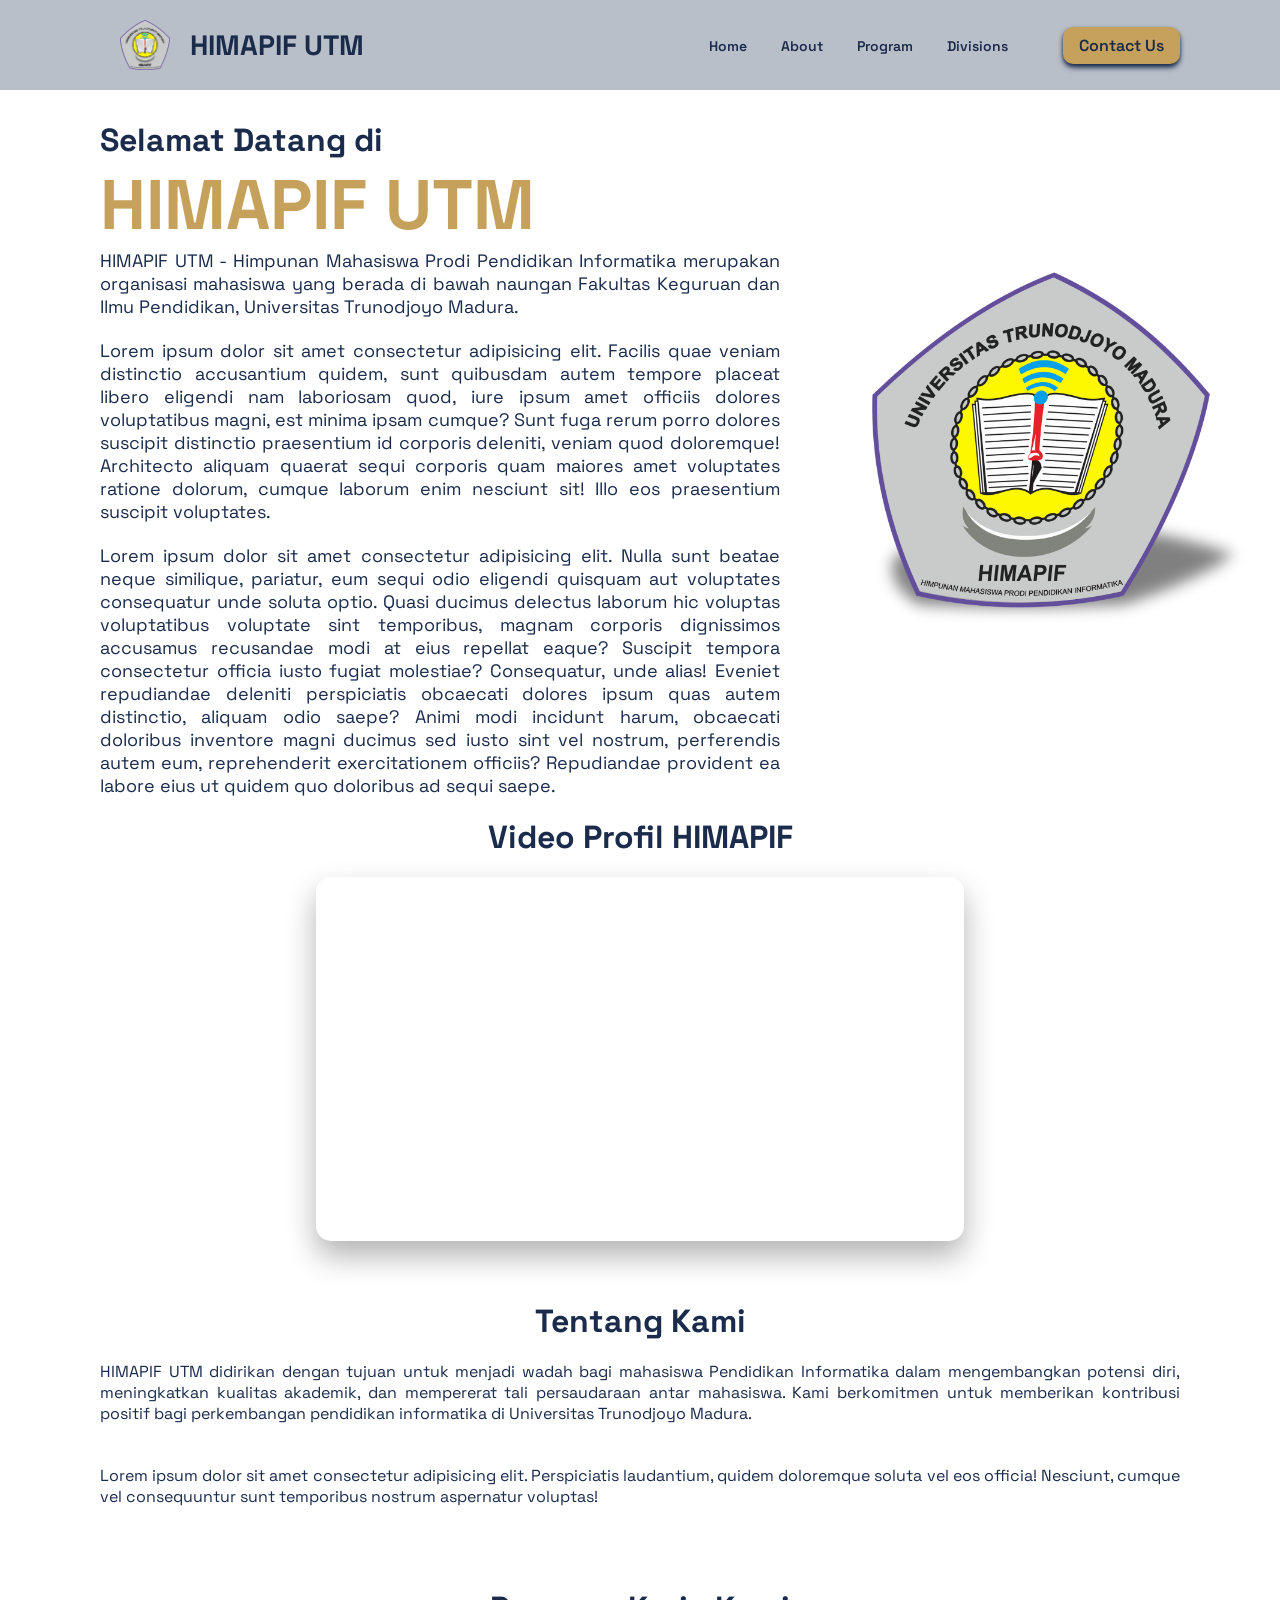
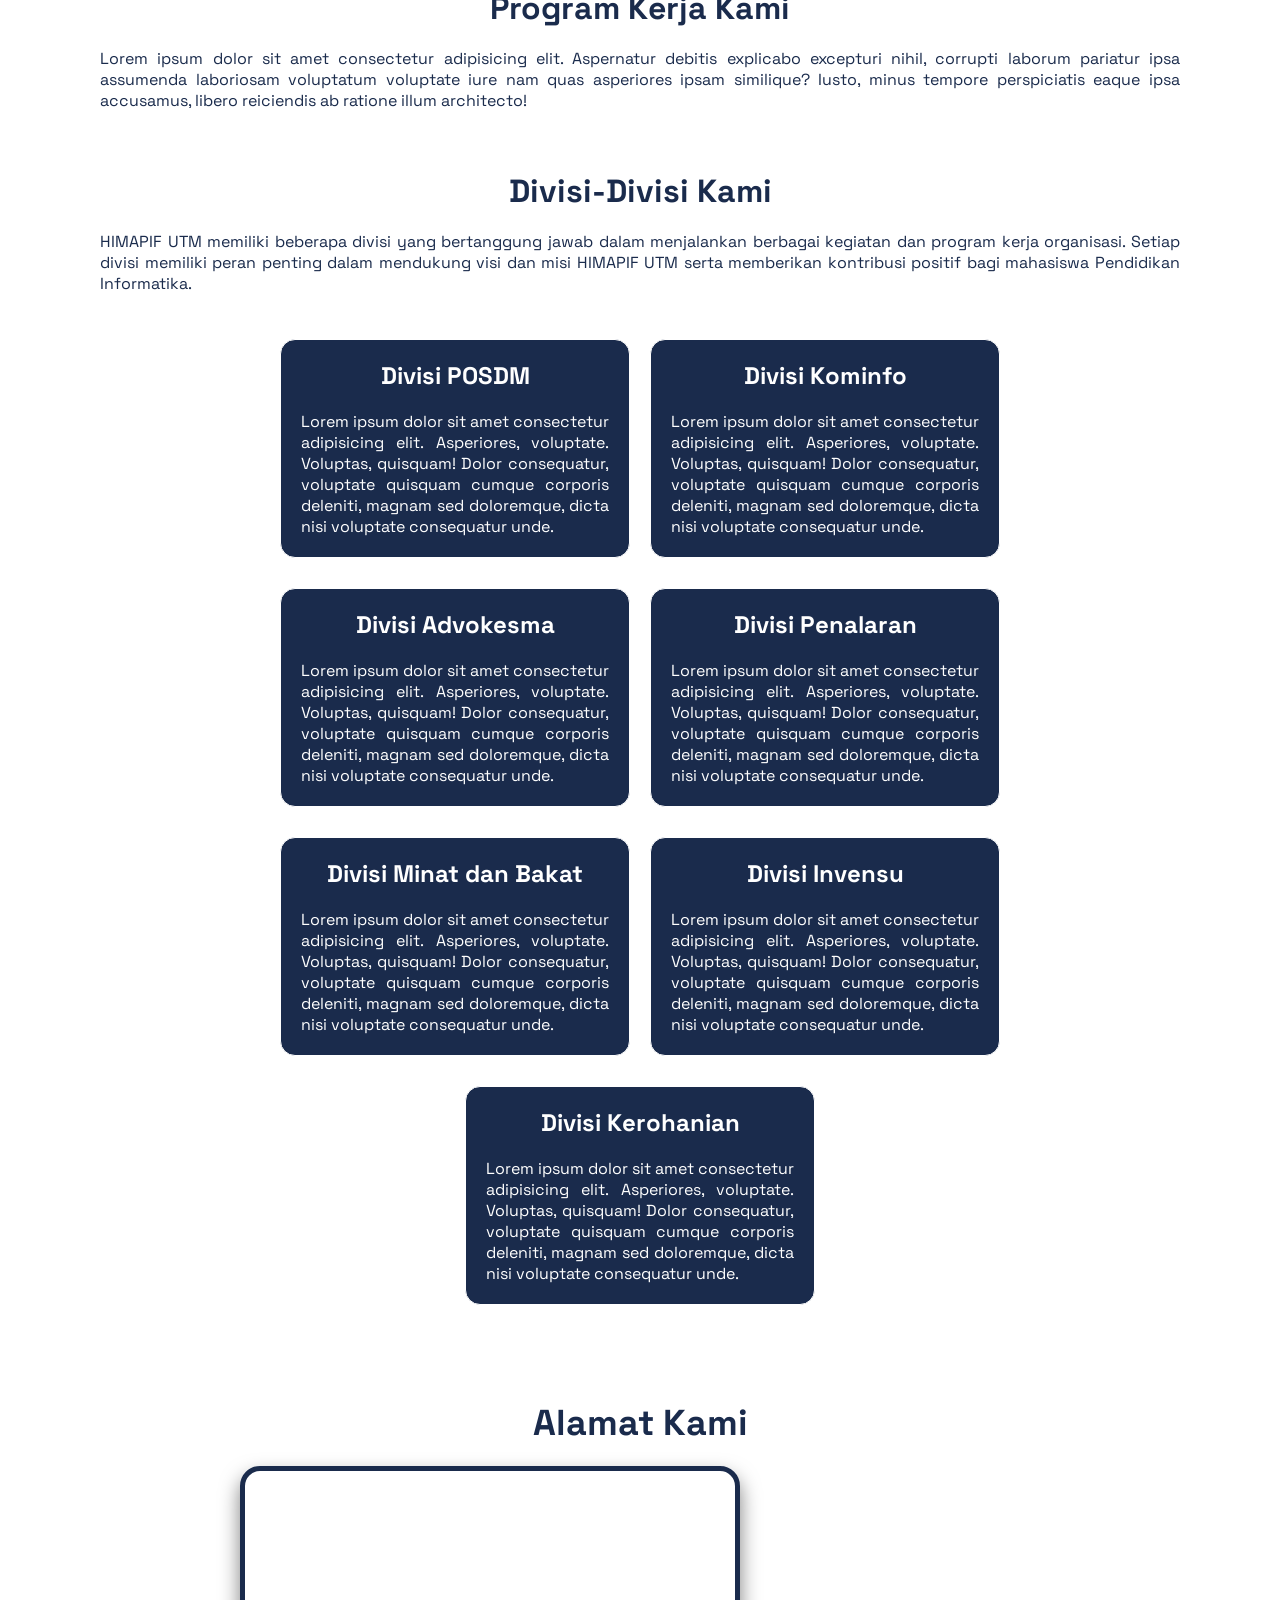
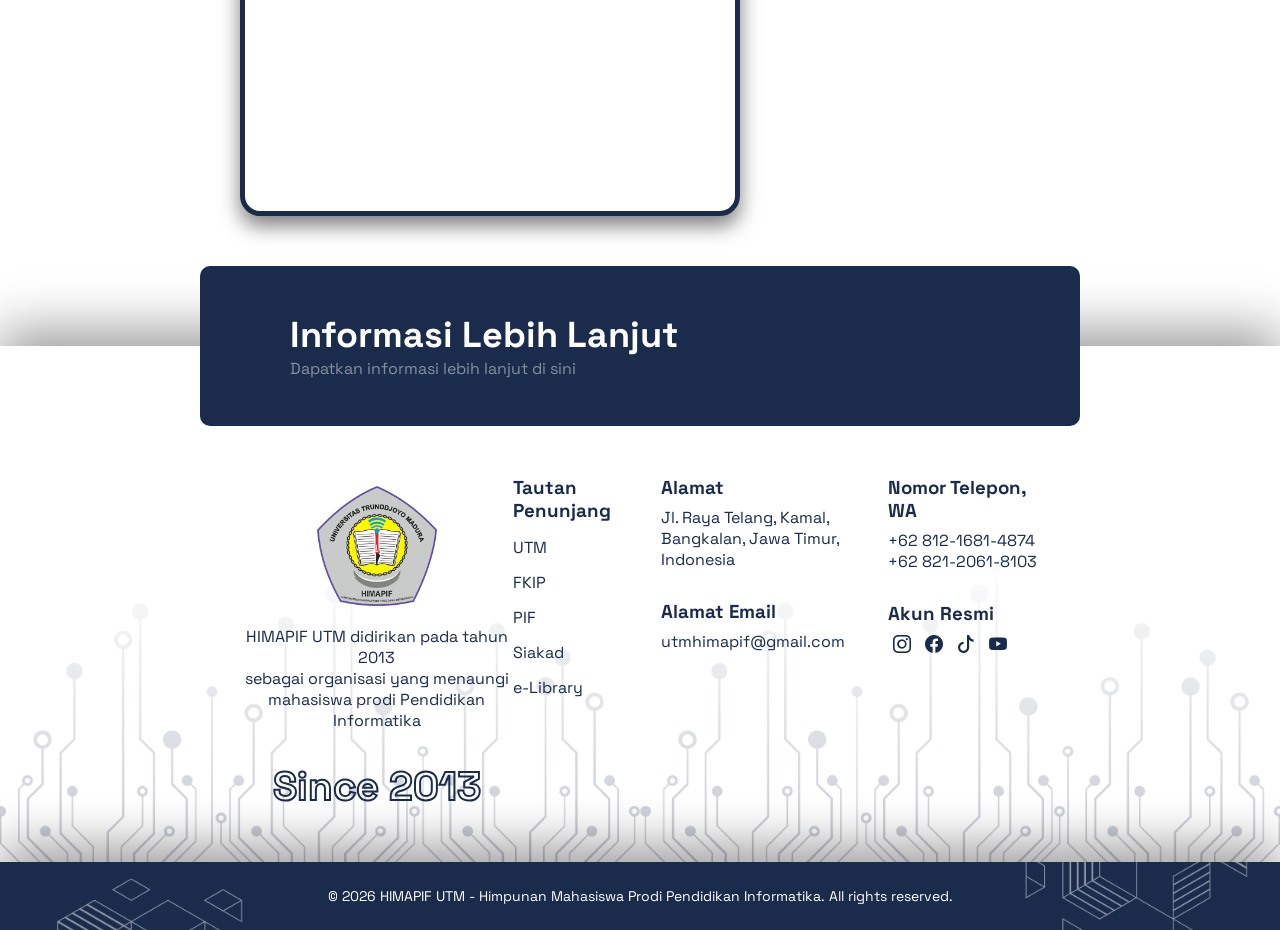
==== commit 71ad2c0f: "Add files via upload web baru" ====
--- a/index.html
+++ b/index.html
@@ -8,6 +8,9 @@
   <link rel="icon" type="image/png" href="pict/HIMAPIF.png">
   <link rel="stylesheet" href="styles.css">
   <link rel="stylesheet" href="https://cdn.jsdelivr.net/npm/bootstrap-icons@1.13.1/font/bootstrap-icons.min.css">
+  <link rel="preconnect" href="https://fonts.googleapis.com">
+<link rel="preconnect" href="https://fonts.gstatic.com" crossorigin>
+<link href="https://fonts.googleapis.com/css2?family=Space+Grotesk:wght@300..700&display=swap" rel="stylesheet">
 </head>
 
 <body>
@@ -152,12 +155,13 @@
   </section>
 
   <div class="saran">
-    <h1>Masukkan Saran Anda disini</h1>
+    <h1>Informasi Lebih Lanjut</h1>
+    <h4>Dapatkan informasi lebih lanjut di sini</h4>
   </div>
   
   <!-- Contact Section -->
-  <section class="sect-contact">
-    <h1 class="contact">Hubungi Kami</h1>
+  <div class="sect-contact">
+    <!-- <h1 class="contact">Hubungi Kami</h1> -->
     <div class="div-contact">
       <div>
       <div class="logo-contact">
@@ -175,6 +179,8 @@
       <div class="tautan">
         <h3>Tautan Penunjang</h3>
         <div class="tautan-kontak">
+          <a href="https://www2.trunojoyo.ac.id/" target="_blank" rel="noopener noreferrer">UTM</a>
+          <a href="https://fkip.trunojoyo.ac.id/" target="_blank" rel="noopener noreferrer">FKIP</a>
           <a href="https://pif.trunojoyo.ac.id/" target="_blank" rel="noopener noreferrer">PIF</a>
           <a href="https://siakad.trunojoyo.ac.id/" target="_blank" rel="noopener noreferrer">Siakad</a>
           <a href="https://library.trunojoyo.ac.id/elib/" target="_blank" rel="noopener noreferrer">e-Library</a>
@@ -220,7 +226,7 @@
         </div>
       </div>
     </div>
-  </section>
+  </div>
 
   <!-- Footer -->
   <footer>
--- a/styles.css
+++ b/styles.css
@@ -6,15 +6,14 @@
     text-decoration: none;
     scroll-behavior: smooth;
     scroll-padding-top: 100px;
-    font-family: "Poppins", "Montserrat", sans-serif;
+    font-family: "Space Grotesk", "Poppins", "Montserrat", sans-serif;
 }
 
 :root {
     --primer: #FFFFFF;
     --second: #1A2B4C;
     --accent: #C6A15B;
-    --section1: #1a2b4c1e;
-    --section2: #c6a15b1e;
+    --text_transparent: #ffffff79;
 }
 
 body {
@@ -61,6 +60,7 @@
   background-clip: text;
   color: transparent; */
 }
+
 
 nav ul li {
     display: inline-block;
@@ -132,6 +132,8 @@
     font-weight: 700;
     color: var(--accent);
     transition: 500ms ease-in-out;
+    -webkit-animation: tracking-in-expand 0.7s cubic-bezier(0.215, 0.610, 0.355, 1.000) both;
+	        animation: tracking-in-expand 0.7s cubic-bezier(0.215, 0.610, 0.355, 1.000) both;
 }
 
 .sect-welcome .main:hover {
@@ -141,6 +143,36 @@
     color: transparent;
     transform: translateX(30px);
 }
+
+/* .tracking-in-expand {
+	-webkit-animation: tracking-in-expand 0.7s cubic-bezier(0.215, 0.610, 0.355, 1.000) both;
+	        animation: tracking-in-expand 0.7s cubic-bezier(0.215, 0.610, 0.355, 1.000) both;
+}
+
+@-webkit-keyframes tracking-in-expand {
+  0% {
+    letter-spacing: -0.5em;
+    opacity: 0;
+  }
+  40% {
+    opacity: 0.6;
+  }
+  100% {
+    opacity: 1;
+  }
+}
+@keyframes tracking-in-expand {
+  0% {
+    letter-spacing: -0.5em;
+    opacity: 0;
+  }
+  40% {
+    opacity: 0.6;
+  }
+  100% {
+    opacity: 1;
+  }
+} */
 
 .sect-welcome .logo-3d {
     width: 500px;
@@ -327,31 +359,6 @@
 
 /* new end */
 
-.container {
-    width: 100%;
-    margin: 0 auto;
-    padding: 130px 240px 50px;
-}
-
-.cont-welcome {
-    display: flex;
-    flex-direction: column;
-    align-items: flex-start;
-    padding: 0;
-    /* gap: 20px; */
-}
-
-.container .welcome {
-    font-size: 48px;
-}
-
-
-.container p {
-    font-size: 18px;
-    margin-right: 500px;
-}
-
-
 section .sect-program {
     background-color: var(--accent);
     width: 100%;
@@ -360,11 +367,40 @@
 }
 
 .saran {
+    background-image: url(pict/bg-header-info.png);
+    background-repeat: no-repeat;
+    background-size: cover;
+    background-position: top;
+    position:relative;
     color: var(--primer);
     background-color: var(--second);
-    padding-bottom: 200px;
-    height: 50px;
-    margin: 0 300px;
+    display: flex;
+    align-items: flex-start;
+    justify-content: center;
+    flex-direction: column;
+    height: 160px;
+    border-radius: 10px;
+    margin: 0 200px -80px 200px;
+    transition: all 300ms ease-in-out;
+}
+
+.saran:hover {
+    box-shadow: 0 10px 20px rgba(0, 0, 0, 0.5);
+}
+
+.saran h1 {
+    font-size: 36px;
+    margin-left: 90px;
+}
+
+.saran h4 {
+    font-weight: 400;
+    color: var(--text_transparent);
+    margin-left: 90px;
+}
+
+.div-contact {
+    margin-top: 80px;
 }
 
 .sect-contact {
@@ -381,8 +417,8 @@
     box-shadow: 0 -15px 50px rgba(0, 0, 0, 0.4);
 }
 
-.sect-contact h3 {
-    padding-bottom: 15px;
+.sect-contact .div-contact h3 {
+    margin-bottom: 8px;
 }
 
 .sect-contact .div-contact {
@@ -398,9 +434,18 @@
     text-align: center;
 }
 
+.sect-contact .logo-contact {
+    display: flex;
+    flex-direction: column;
+    align-items: center;
+    justify-content: center;
+    text-align: center;
+}
+
 .sect-contact .logo-contact img {
-    width: 100px;
-    height: 100px;
+    width: 120px;
+    height: 120px;
+    margin-bottom: 20px;
 }
 
 .sect-contact .logo-contact p {
@@ -409,39 +454,21 @@
 }
 
 .sect-contact .since h1 {
-    font-size: 48px;
+    display: flex;
+    justify-content: center;
+    font-size: 40px;
     color: transparent;
     -webkit-text-stroke: 2px var(--second);
-    tex
-}
-
-/* .sect-contact .since h2 {
-    display: inline-block;
-    font-size: 48px;
-    font-weight: bold;
-    color: var(--accent);
-    animation: verticalSpin 1s ease-in-out;
-}
-
-@keyframes verticalSpin {
-    0% {
-        transform: translateY(50px) rotateX(90deg);
-        opacity: 0;
-    }
-    100% {
-        transform: translateY(0) rotateX(0deg);
-        opacity: 1;
-    }
-} */
+}
 
 .sect-contact .tautan-kontak a {
     position: relative;
     overflow: hidden;
     padding: 7px 0;
-    color: var(--accent);
+    color: var(--second);
     font-size: 16px;
     cursor: pointer;
-    transition: all 500ms ease;
+    transition: all 500ms ease-out;
     display: flex;
     align-items: center;
     justify-content: flex-start;
@@ -475,10 +502,20 @@
 
 .sect-contact .email a {
     color: var(--second);
-}
-
-.sect-contact .telepon a {
-    color: var(--second);
+    transition: 300ms ease-in-out;
+}
+
+.sect-contact .email a:hover {
+    color: var(--accent);
+}
+
+.sect-contact .telepon div a {
+    color: var(--second);
+    transition: 300ms ease-in-out;
+}
+
+.sect-contact .telepon div a:hover {
+    color: var(--accent);
 }
 
 .sect-contact .telepon a:visited {
@@ -505,14 +542,6 @@
     border-radius: 4px;
     /* padding: 0 5px; */
     /* transform: scale(1.2); */
-}
-
-.sect-contact a:visited {
-    color: var(--primer);
-}
-
-.sect-contact .tautan a:visited {
-    color: var(--second);
 }
 
 footer {
@@ -545,10 +574,6 @@
     color: var(--primer);
 }
 
-footer p {
-    /* margin-top: 10px; */
-}
-
 
 /* media queries */
 /* Desktop */
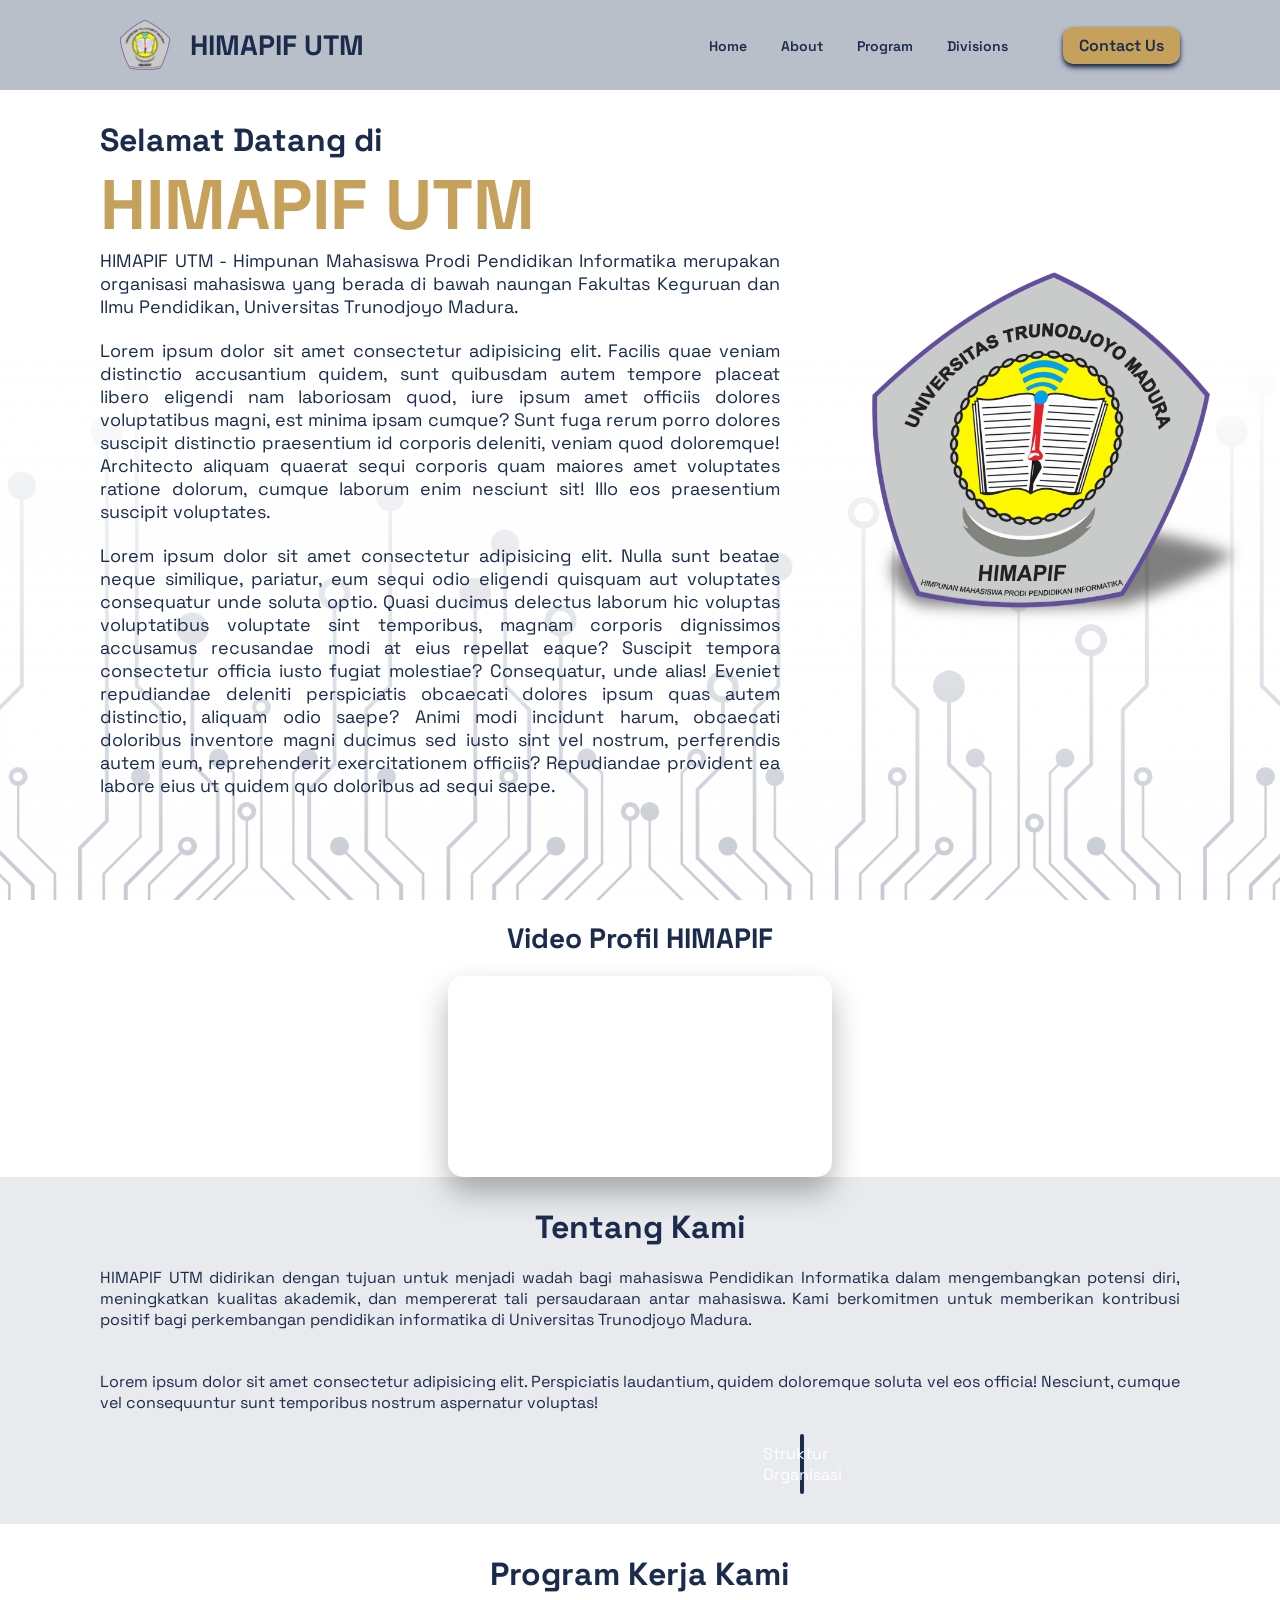
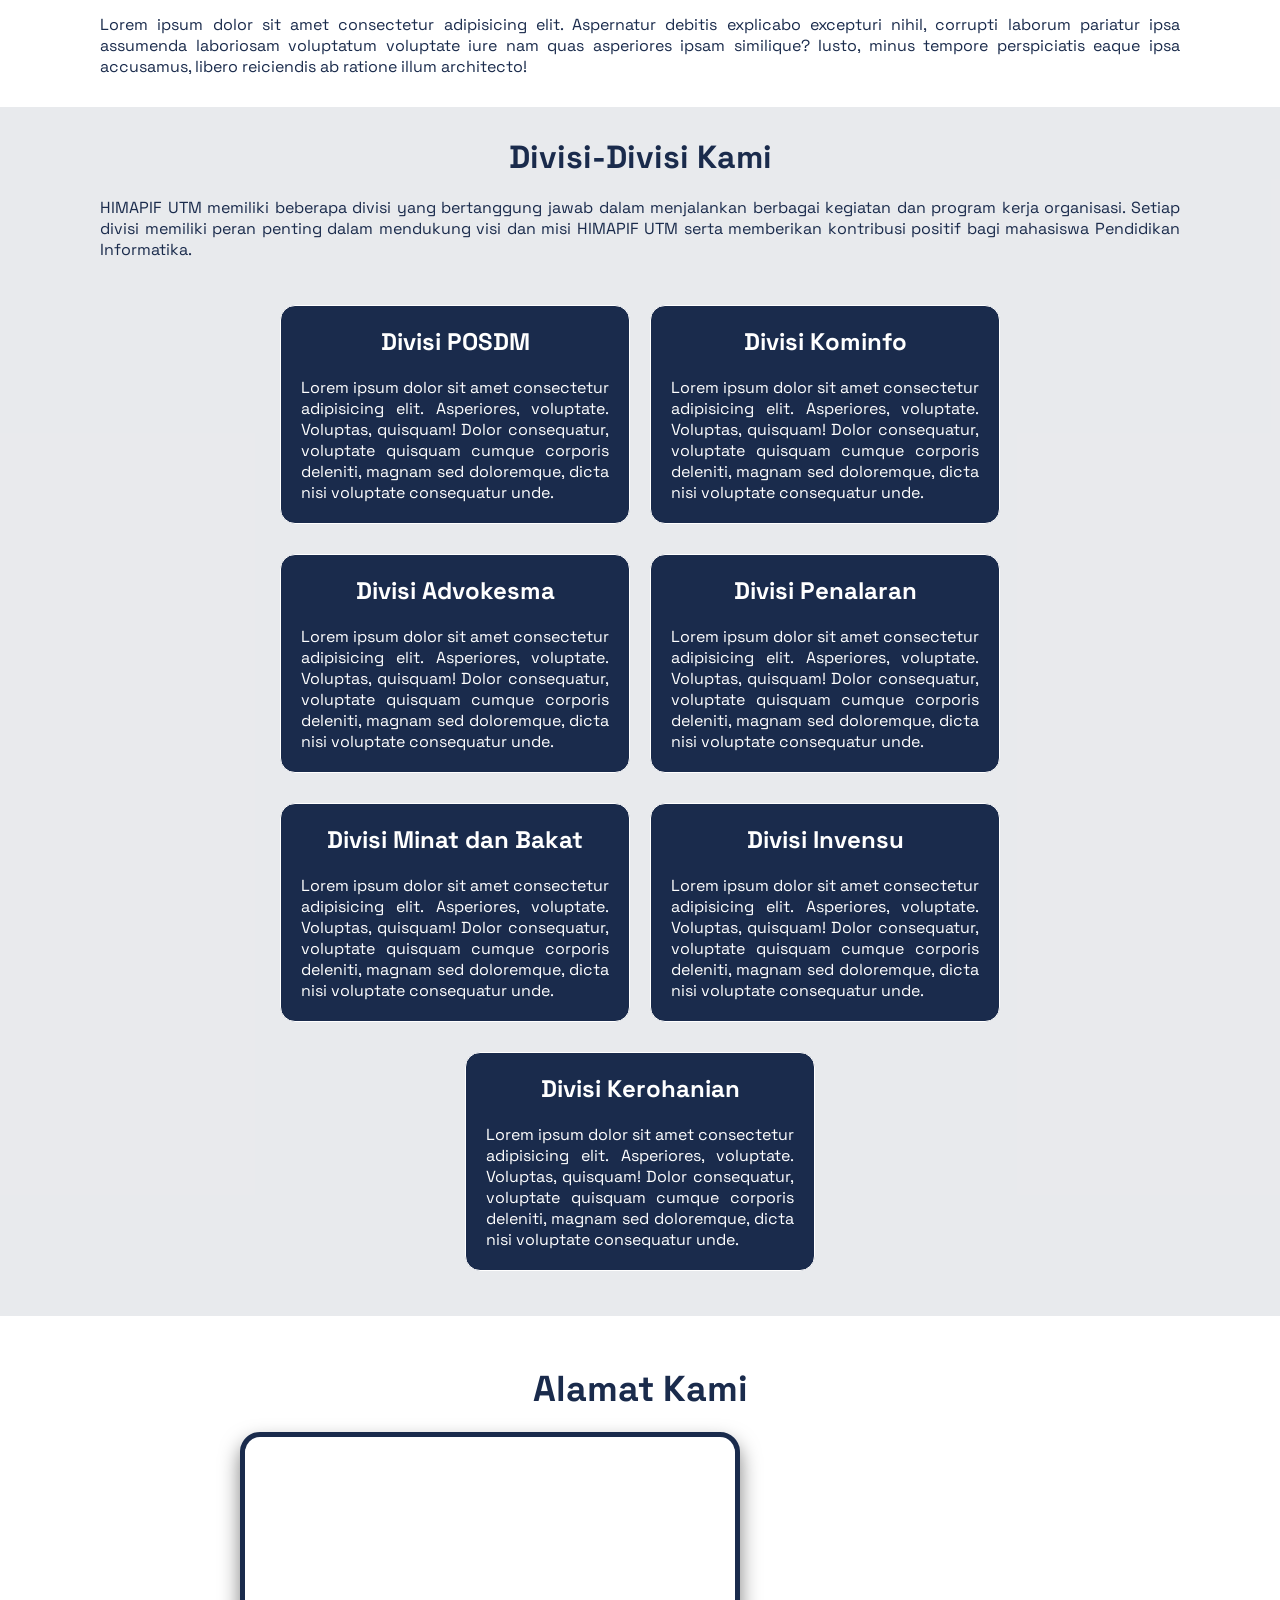
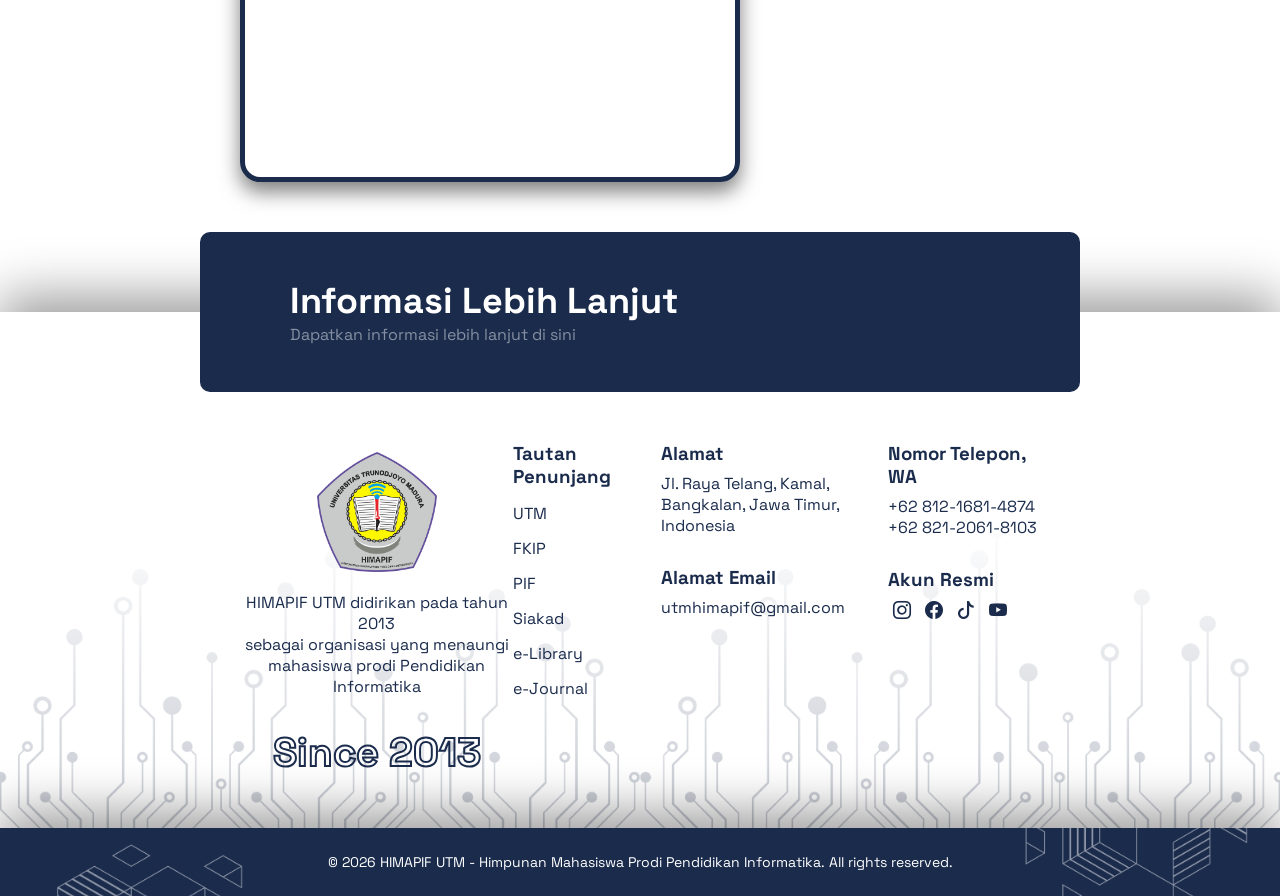
==== commit 159f93a5: "Add files via upload update himapif" ====
--- a/index.html
+++ b/index.html
@@ -9,8 +9,8 @@
   <link rel="stylesheet" href="styles.css">
   <link rel="stylesheet" href="https://cdn.jsdelivr.net/npm/bootstrap-icons@1.13.1/font/bootstrap-icons.min.css">
   <link rel="preconnect" href="https://fonts.googleapis.com">
-<link rel="preconnect" href="https://fonts.gstatic.com" crossorigin>
-<link href="https://fonts.googleapis.com/css2?family=Space+Grotesk:wght@300..700&display=swap" rel="stylesheet">
+  <link rel="preconnect" href="https://fonts.gstatic.com" crossorigin>
+  <link href="https://fonts.googleapis.com/css2?family=Space+Grotesk:wght@300..700&display=swap" rel="stylesheet">
 </head>
 
 <body>
@@ -31,7 +31,7 @@
   </header>
 
   <!-- Welcome Section -->
-  <section id="home" class="sect-welcome">
+  <section id="home" class="sect-welcome reveal">
     <div class="cont-welcome">
       <h1 class="welcome">Selamat Datang di</h1>
       <h1 class="main">HIMAPIF UTM</h1>
@@ -56,6 +56,8 @@
         reprehenderit exercitationem officiis? Repudiandae provident ea labore eius ut quidem quo doloribus ad sequi
         saepe.</p>
     </div>
+  </section>
+  <section class="video-profil">
     <div class="about-video">Video Profil HIMAPIF</div>
     <div class="video-wrapper">
       <iframe width="560" height="315" src="https://www.youtube.com/embed/bjoPemoGAP4?si=1nZbiArSZxHxD1Rm"
@@ -66,7 +68,7 @@
   </section>
 
   <!-- About Section -->
-  <section id="about" class="sect-about">
+  <section id="about" class="sect-about reveal-left">
     <div>
       <h1 class="about">Tentang Kami</h1>
       <p>HIMAPIF UTM didirikan dengan tujuan untuk menjadi wadah bagi mahasiswa Pendidikan Informatika dalam
@@ -79,10 +81,13 @@
         eos officia! Nesciunt, cumque vel consequuntur sunt temporibus nostrum aspernatur voluptas!</p>
       <br>
     </div>
+    <div class="struktur-container">
+      <a href="struktur_oganisasi.html">Struktur Organisasi</a>
+    </div>
   </section>
 
   <!-- Program Section -->
-  <section id="program" class="sect-program">
+  <section id="program" class="sect-program reveal-right">
     <div>
       <h1 class="program">Program Kerja Kami</h1>
       <p>Lorem ipsum dolor sit amet consectetur adipisicing elit. Aspernatur debitis explicabo excepturi nihil, corrupti
@@ -92,7 +97,7 @@
   </section>
 
   <!-- Division Section -->
-  <section id="division" class="sect-division">
+  <section id="division" class="sect-division reveal">
     <div>
       <h1 class="division">Divisi-Divisi Kami</h1>
       <p class="caption">HIMAPIF UTM memiliki beberapa divisi yang bertanggung jawab dalam menjalankan berbagai kegiatan
@@ -158,23 +163,23 @@
     <h1>Informasi Lebih Lanjut</h1>
     <h4>Dapatkan informasi lebih lanjut di sini</h4>
   </div>
-  
+
   <!-- Contact Section -->
-  <div class="sect-contact">
+  <section id="contact" class="sect-contact">
     <!-- <h1 class="contact">Hubungi Kami</h1> -->
     <div class="div-contact">
       <div>
-      <div class="logo-contact">
-        <img src="pict/HIMAPIF.png" alt="Logo HIMAPIF">
-        <p>HIMAPIF UTM didirikan pada tahun 2013
-          <br>sebagai organisasi yang menaungi
-          <br>mahasiswa prodi Pendidikan Informatika
-        </p>
-      </div>
-      <div class="since">
-        <h1>Since 2013</h1>
-        <!-- <h2>2026</h2> -->
-      </div>
+        <div class="logo-contact">
+          <img src="pict/HIMAPIF.png" alt="Logo HIMAPIF">
+          <p>HIMAPIF UTM didirikan pada tahun 2013
+            <br>sebagai organisasi yang menaungi
+            <br>mahasiswa prodi Pendidikan Informatika
+          </p>
+        </div>
+        <div class="since">
+          <h1>Since 2013</h1>
+          <!-- <h2>2026</h2> -->
+        </div>
       </div>
       <div class="tautan">
         <h3>Tautan Penunjang</h3>
@@ -184,6 +189,7 @@
           <a href="https://pif.trunojoyo.ac.id/" target="_blank" rel="noopener noreferrer">PIF</a>
           <a href="https://siakad.trunojoyo.ac.id/" target="_blank" rel="noopener noreferrer">Siakad</a>
           <a href="https://library.trunojoyo.ac.id/elib/" target="_blank" rel="noopener noreferrer">e-Library</a>
+          <a href="https://journal.trunojoyo.ac.id/" target="_blank" rel="noopener noreferrer">e-Journal</a>
         </div>
       </div>
       <div>
@@ -191,7 +197,8 @@
           <h3>Alamat</h3>
           <p>Jl. Raya Telang, Kamal,
             <br>
-            Bangkalan, Jawa Timur, Indonesia</p>
+            Bangkalan, Jawa Timur, Indonesia
+          </p>
         </div>
         <div class="email">
           <h3>Alamat Email</h3>
@@ -201,8 +208,10 @@
       <div>
         <div class="telepon">
           <h3>Nomor Telepon, WA</h3>
-          <div><a href="https://wa.me/6281216814874" target="_blank" rel="noopener noreferrer">+62 812-1681-4874</a></div>
-          <div><a href="https://wa.me/6282120618103" target="_blank" rel="noopener noreferrer">+62 821-2061-8103</a></div>
+          <div><a href="https://wa.me/6281216814874" target="_blank" rel="noopener noreferrer">+62 812-1681-4874</a>
+          </div>
+          <div><a href="https://wa.me/6282120618103" target="_blank" rel="noopener noreferrer">+62 821-2061-8103</a>
+          </div>
         </div>
         <div class="akun-resmi">
           <h3>Akun Resmi</h3>
@@ -226,7 +235,7 @@
         </div>
       </div>
     </div>
-  </div>
+  </section>
 
   <!-- Footer -->
   <footer>
@@ -234,6 +243,7 @@
     <p>© 2026 HIMAPIF UTM - Himpunan Mahasiswa Prodi Pendidikan Informatika. All rights reserved.</p>
 
   </footer>
+  <script src="scrpit.js"></script>
 
 </body>
 
--- a/styles.css
+++ b/styles.css
@@ -13,6 +13,8 @@
     --primer: #FFFFFF;
     --second: #1A2B4C;
     --accent: #C6A15B;
+    --section1: #1a2b4c19;
+    --section2: #1a2b4c8a;
     --text_transparent: #ffffff79;
 }
 
@@ -116,7 +118,13 @@
 
 .sect-welcome {
     background-color: var(--primer);
+    background-image: url(pict/bg-contact.png);
+    background-repeat: no-repeat;
+    background-size: cover;
+    background-position: center;
+    background-repeat: no-repeat;
     width: 100%;
+    height: 900px;
     margin: 0 auto;
     padding: 130px 240px 50px;
 }
@@ -133,7 +141,7 @@
     color: var(--accent);
     transition: 500ms ease-in-out;
     -webkit-animation: tracking-in-expand 0.7s cubic-bezier(0.215, 0.610, 0.355, 1.000) both;
-	        animation: tracking-in-expand 0.7s cubic-bezier(0.215, 0.610, 0.355, 1.000) both;
+    animation: tracking-in-expand 0.7s cubic-bezier(0.215, 0.610, 0.355, 1.000) both;
 }
 
 .sect-welcome .main:hover {
@@ -195,25 +203,192 @@
     color: var(--second);
 }
 
-.sect-welcome .about-video {
-        font-size: 28px;
-        margin: 20px 0;
-        font-weight: 700;
-        text-align: center;
-    }
-
-.sect-welcome .video-wrapper {
+.so-welcome a {
+    font-size: 14px;
+    color: var(--second);
+    transition: all 300ms ease-in-out;
+}
+
+.so-welcome a:hover {
+    color: var(--accent);
+}
+
+/* ===== STRUKTUR ORGANISASI ===== */
+.pimpinan-organisasi {
+    padding: 50px 20px;
+    text-align: center;
+    background: var(--primer);
+}
+
+.pimpinan-organisasi h1 {
+    font-size: 36px;
+    color: var(--second);
+    margin-bottom: 10px;
+}
+
+.pimpinan-organisasi>p {
+    color: var(--second);
+    margin-bottom: 50px;
+    font-size: 16px;
+}
+
+/* Container utama */
+.struktur-container {
+    max-width: 1200px;
+    margin: 0 auto;
+}
+
+/* Card untuk setiap struktur */
+.struktur-card {
+    background: var(--section1);
+    border-radius: 20px;
+    padding: 20px;
+    text-align: center;
+    transition: all 0.3s ease;
+    box-shadow: 0 10px 20px rgba(0, 0, 0, 0.2);
+}
+
+.struktur-card:hover {
+    transform: translateY(-10px);
+    box-shadow: 0 15px 30px rgba(0, 0, 0, 0.3);
+    border: 1px solid var(--second);
+}
+
+/* Container foto */
+.foto-card {
+    width: 200px;
+    height: 250px;
+    margin: 0 auto 20px;
+    overflow: hidden;
+    border-radius: 15px;
     position: relative;
-    width: 60%;
+}
+
+.foto-card img {
+    width: 100%;
+    height: 100%;
+    object-fit: cover;
+    object-position: center;
+    margin: 0;
+    transition: transform 0.3s ease;
+}
+
+.struktur-card:hover .foto-card img {
+    transform: scale(1.05);
+}
+
+/* Teks dalam card */
+.struktur-card h3 {
+    font-size: 20px;
+    color: var(--second);
+    margin-bottom: 8px;
+}
+
+.struktur-card .nama {
+    font-size: 16px;
+    color: var(--second);
+    font-weight: 400;
+    margin-bottom: 12px;
+}
+
+.periode-badge {
+    display: inline-block;
+    background: var(--second);
+    color: white;
+    font-size: 12px;
+    padding: 5px 20px;
+    border-radius: 30px;
+}
+
+/* Layout: Pembina (tengah) */
+.struktur-container .pembina {
+    max-width: 350px;
+    margin: 0 auto 50px;
+}
+
+/* Inti Pimpinan (2 kolom) */
+.inti-row {
+    display: grid;
+    grid-template-columns: repeat(2, 1fr);
+    gap: 50px;
+    margin-bottom: 50px;
+    max-width: 700px;
+    margin-left: auto;
+    margin-right: auto;
+}
+
+/* Jajaran PH (4 kolom) */
+.ph-row {
+    display: grid;
+    grid-template-columns: repeat(4, 1fr);
+    gap: 35px;
+}
+
+/* ===== JUDUL DIVISI ===== */
+.divisi-title {
+    margin: 60px 0 40px;
+}
+
+.divisi-title h2 {
+    font-size: 32px;
+    color: var(--second);
+    margin-bottom: 8px;
+}
+
+.divisi-title p {
+    color: var(--second);
+    font-size: 14px;
+}
+
+/* ===== 7 KEPALA DIVISI ===== */
+.kadiv-container {
+    display: flex;
+    flex-wrap: wrap;
+    justify-content: center;
+    gap: 45px;
+    max-width: 1200px;
     margin: 0 auto;
-    padding-bottom: 33.7%;
+}
+
+.kadiv-container .struktur-card {
+    width: calc(25% - 25px);
+    /* 4 kolom */
+    min-width: 310px;
+    flex: 0 0 auto;
+    background: var(--section1);
+}
+
+.kadiv-container .struktur-card:nth-child(5) {
+    grid-column: 2 / 3;
+}
+
+.kadiv-container .struktur-card:nth-child(6) {
+    grid-column: 3 / 4;
+}
+
+.kadiv-container .struktur-card:nth-child(7) {
+    grid-column: 4 / 5;
+}
+
+.video-profil .about-video {
+    font-size: 28px;
+    margin: 20px 0;
+    font-weight: 700;
+    text-align: center;
+}
+
+.video-profil .video-wrapper {
+    position: relative;
+    width: 30%;
+    margin: 0 auto;
+    padding-bottom: 15.7%;
     overflow: hidden;
     border-radius: 15px;
     box-shadow: 0 15px 30px rgba(0, 0, 0, 0.3);
     transition: all 300ms ease-in-out;
 }
 
-.sect-welcome .video-wrapper:hover {
+.video-profil .video-wrapper:hover {
     transform: scale(1.05);
     box-shadow: 0 20px 40px rgba(0, 0, 0, 0.5);
 }
@@ -248,6 +423,31 @@
     text-align: justify;
 }
 
+.sect-about .struktur-container {
+    background-color: var(--second);
+    color: var(--primer);
+    border: 2px solid var(--second);
+    border-radius: 40px;
+    display: flex;
+    justify-content: center;
+    align-items: center;
+    margin: 0 700px;
+    height: 60px;
+    transition: all 0.3s ease-in-out;
+}
+
+.sect-about .struktur-container:visited {
+    color: var(--primer);
+}
+
+.sect-about .struktur-container:hover {
+    transform: scale(1.05);
+}
+
+.sect-about .struktur-container a {
+    color: var(--primer);
+}
+
 .sect-program {
     background-color: var(--primer);
     width: 100%;
@@ -295,7 +495,13 @@
     margin-bottom: 30px;
 }
 
-.sect-division .div-1, .sect-division .div-2, .sect-division .div-3, .sect-division .div-4, .sect-division .div-5, .sect-division .div-6, .sect-division .div-7 {
+.sect-division .div-1,
+.sect-division .div-2,
+.sect-division .div-3,
+.sect-division .div-4,
+.sect-division .div-5,
+.sect-division .div-6,
+.sect-division .div-7 {
     width: 290px;
     background-color: var(--second);
     border: 1px solid var(--primer);
@@ -309,7 +515,13 @@
     transition: all 300ms ease-in-out;
 }
 
-.sect-division .div-1:hover, .sect-division .div-2:hover, .sect-division .div-3:hover, .sect-division .div-4:hover, .sect-division .div-5:hover, .sect-division .div-6:hover, .sect-division .div-7:hover {
+.sect-division .div-1:hover,
+.sect-division .div-2:hover,
+.sect-division .div-3:hover,
+.sect-division .div-4:hover,
+.sect-division .div-5:hover,
+.sect-division .div-6:hover,
+.sect-division .div-7:hover {
     background-color: var(--primer);
     border: 3px solid var(--second);
     color: var(--second);
@@ -317,7 +529,33 @@
     box-shadow: 0 10px 20px rgba(0, 0, 0, 0.5);
 }
 
-.sect-division .posdm, .kominfo, .advo, .penalaran, .minbat, .invensu, .kerohanian {
+/* .sect-division .posdm,
+.sect-division .kominfo,
+.sect-division .advo,
+.sect-division .penalaran,
+.sect-division .minbat,
+.sect-division .invensu,
+.sect-division .kerohanian {
+    color: var(--primer);
+} */
+
+/* .sect-division .posdm:hover,
+.sect-division .kominfo:hover,
+.sect-division .advo:hover,
+.sect-division .penalaran:hover,
+.sect-division .minbat:hover,
+.sect-division .invensu:hover,
+.sect-division .kerohanian:hover {
+    color: var(--second);
+} */
+
+.sect-division .posdm,
+.kominfo,
+.advo,
+.penalaran,
+.minbat,
+.invensu,
+.kerohanian {
     display: flex;
     text-align: center;
     justify-content: center;
@@ -355,6 +593,7 @@
     border-radius: 20px;
     box-shadow: 0 10px 20px rgba(0, 0, 0, 0.5);
 }
+
 /* width="600" height="450" style="border:0; */
 
 /* new end */
@@ -371,7 +610,7 @@
     background-repeat: no-repeat;
     background-size: cover;
     background-position: top;
-    position:relative;
+    position: relative;
     color: var(--primer);
     background-color: var(--second);
     display: flex;
@@ -537,11 +776,8 @@
 
 .sect-contact i:hover {
     color: var(--primer);
-    /* border: 2px solid var(--accent); */
     background-color: var(--second);
     border-radius: 4px;
-    /* padding: 0 5px; */
-    /* transform: scale(1.2); */
 }
 
 footer {
@@ -574,6 +810,53 @@
     color: var(--primer);
 }
 
+/* ===== SCROLL REVEAL ANIMATION ===== */
+.reveal {
+    opacity: 0;
+    transform: translateY(40px);
+    transition: all 1s ease;
+}
+
+.reveal.active {
+    opacity: 1;
+    transform: translateY(0);
+}
+
+/* Untuk elemen yang ingin muncul dari kiri */
+.reveal-left {
+    opacity: 0;
+    transform: translateX(-40px);
+    transition: all 0.8s ease;
+}
+
+.reveal-left.active {
+    opacity: 1;
+    transform: translateX(0);
+}
+
+/* Untuk elemen yang ingin muncul dari kanan */
+.reveal-right {
+    opacity: 0;
+    transform: translateX(40px);
+    transition: all 0.8s ease;
+}
+
+.reveal-right.active {
+    opacity: 1;
+    transform: translateX(0);
+}
+
+/* Untuk kartu dengan efek berurutan */
+.card-reveal {
+    opacity: 0;
+    transform: translateY(40px);
+    transition: all 1s ease;
+}
+
+.card-reveal.active {
+    opacity: 1;
+    transform: translateY(0);
+}
 
 /* media queries */
 /* Desktop */
@@ -650,13 +933,19 @@
         font-size: 36px;
     }
 
-    .sect-division .div-1, .sect-division .div-2, .sect-division .div-3, .sect-division .div-4, .sect-division .div-5, .sect-division .div-6, .sect-division .div-7 {
+    .sect-division .div-1,
+    .sect-division .div-2,
+    .sect-division .div-3,
+    .sect-division .div-4,
+    .sect-division .div-5,
+    .sect-division .div-6,
+    .sect-division .div-7 {
         width: 290px;
     }
 }
 
 /* Laptops */
-@media (min-width: 1025px) and (max-width: 1440px) {
+@media (max-width: 1440px) {
     header {
         padding: 10px 100px;
     }
@@ -729,14 +1018,54 @@
         font-size: 32px;
     }
 
-    .sect-division .div-1, .sect-division .div-2, .sect-division .div-3, .sect-division .div-4, .sect-division .div-5, .sect-division .div-6, .sect-division .div-7 {
+    .sect-division .div-1,
+    .sect-division .div-2,
+    .sect-division .div-3,
+    .sect-division .div-4,
+    .sect-division .div-5,
+    .sect-division .div-6,
+    .sect-division .div-7 {
         width: 350px;
     }
-    
+
+}
+
+@media (max-width: 1250px) {
+    .saran {
+        height: 140px;
+        width: 100%;
+        border-radius: 0;
+        margin: 0 200px -70px 0;
+    }
+
+    .saran:hover {
+        box-shadow: 0 10px 20px rgba(0, 0, 0, 0.5);
+    }
+
+    .sect-contact {
+        padding: 50px;
+    }
+
+    .sect-contact .div-contact h3 {
+        font-size: 16px;
+        margin-bottom: 8px;
+    }
+
+    .sect-contact .logo-contact {
+        font-size: 14px;
+    }
+
+    .sect-contact .since h1 {
+        font-size: 35px;
+    }
+
+    .sect-contact .tautan-kontak a {
+        font-size: 14px;
+    }
 }
 
 /* Tablet */
-@media (min-width: 768px) and (max-width: 1024px) {
+@media (max-width: 1024px) {
     header {
         padding: 10px 50px;
     }
@@ -762,6 +1091,32 @@
         color: var(--accent);
     }
 
+    .ph-row {
+        grid-template-columns: repeat(2, 1fr);
+        gap: 25px;
+        max-width: 700px;
+        margin-left: auto;
+        margin-right: auto;
+    }
+
+    .kadiv-container {
+        grid-template-columns: repeat(3, 1fr);
+    }
+
+    .kadiv-container .struktur-card {
+        width: calc(33.33% - 25px);
+        /* 3 kolom */
+    }
+
+    .inti-row {
+        gap: 25px;
+    }
+
+    .foto-card {
+        width: 180px;
+        height: 225px;
+    }
+
     .contact-btn {
         display: none;
     }
@@ -826,7 +1181,13 @@
         font-size: 28px;
     }
 
-    .sect-division .div-1, .sect-division .div-2, .sect-division .div-3, .sect-division .div-4, .sect-division .div-5, .sect-division .div-6, .sect-division .div-7 {
+    .sect-division .div-1,
+    .sect-division .div-2,
+    .sect-division .div-3,
+    .sect-division .div-4,
+    .sect-division .div-5,
+    .sect-division .div-6,
+    .sect-division .div-7 {
         width: 400px;
     }
 
@@ -862,6 +1223,42 @@
         color: var(--accent);
     }
 
+    .pimpinan-organisasi h1 {
+        font-size: 28px;
+    }
+
+    .inti-row {
+        grid-template-columns: 1fr;
+        gap: 20px;
+        max-width: 280px;
+    }
+
+    .ph-row {
+        grid-template-columns: 1fr;
+        gap: 20px;
+        max-width: 280px;
+        margin: 0 auto;
+    }
+
+    .kadiv-container {
+        grid-template-columns: repeat(2, 1fr);
+        gap: 20px;
+    }
+
+    .kadiv-container .struktur-card {
+        width: calc(50% - 20px);
+        /* 2 kolom */
+    }
+
+    .foto-card {
+        width: 200px;
+        height: 250px;
+    }
+
+    .struktur-card {
+        padding: 20px;
+    }
+
     .contact-btn {
         display: none;
     }
@@ -925,7 +1322,14 @@
         font-size: 24px;
         text-align: center;
     }
-    .sect-division .div-1, .sect-division .div-2, .sect-division .div-3, .sect-division .div-4, .sect-division .div-5, .sect-division .div-6, .sect-division .div-7 {
+
+    .sect-division .div-1,
+    .sect-division .div-2,
+    .sect-division .div-3,
+    .sect-division .div-4,
+    .sect-division .div-5,
+    .sect-division .div-6,
+    .sect-division .div-7 {
         width: 100%;
     }
 
@@ -943,7 +1347,42 @@
         height: 300px;
     }
 
+    .saran {
+        height: 100px;
+        margin: 0 200px -50px 0;
+    }
+
+    .saran h1 {
+        font-size: 24px;
+    }
+
+    .saran h4 {
+        font-size: 12px;
+    }
+
+    .sect-contact {
+        width: 100%;
+        height: 400px;
+        padding: 10px;
+    }
+
+    .sect-contact .logo-contact {
+        font-size: 12px;
+    }
+
+    .sect-contact .div-contact {
+        font-size: 12px;
+    }
+
+    .sect-contact .div-contact h3 {
+        font-size: 14px;
+    }
+
     .footer {
         padding: 20px;
     }
+
+    footer p {
+        font-size: 10px;
+    }
 }
